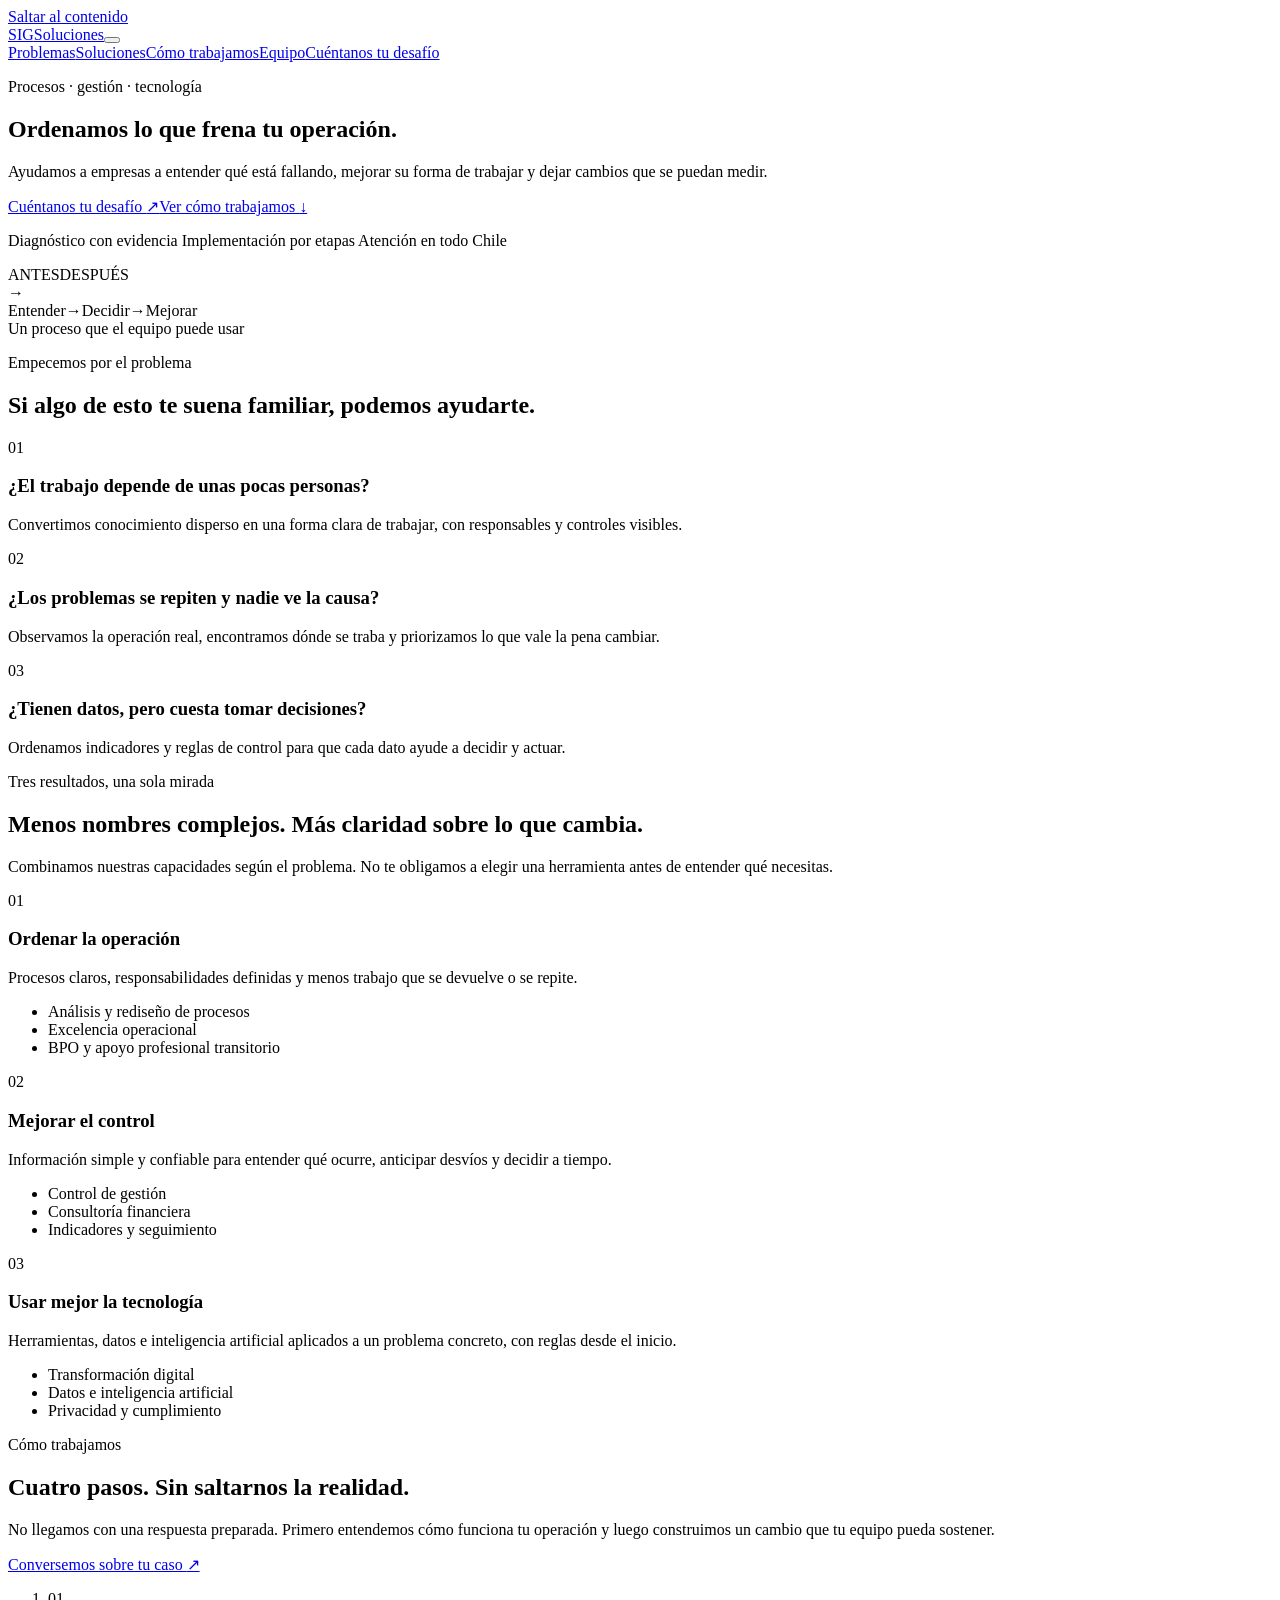
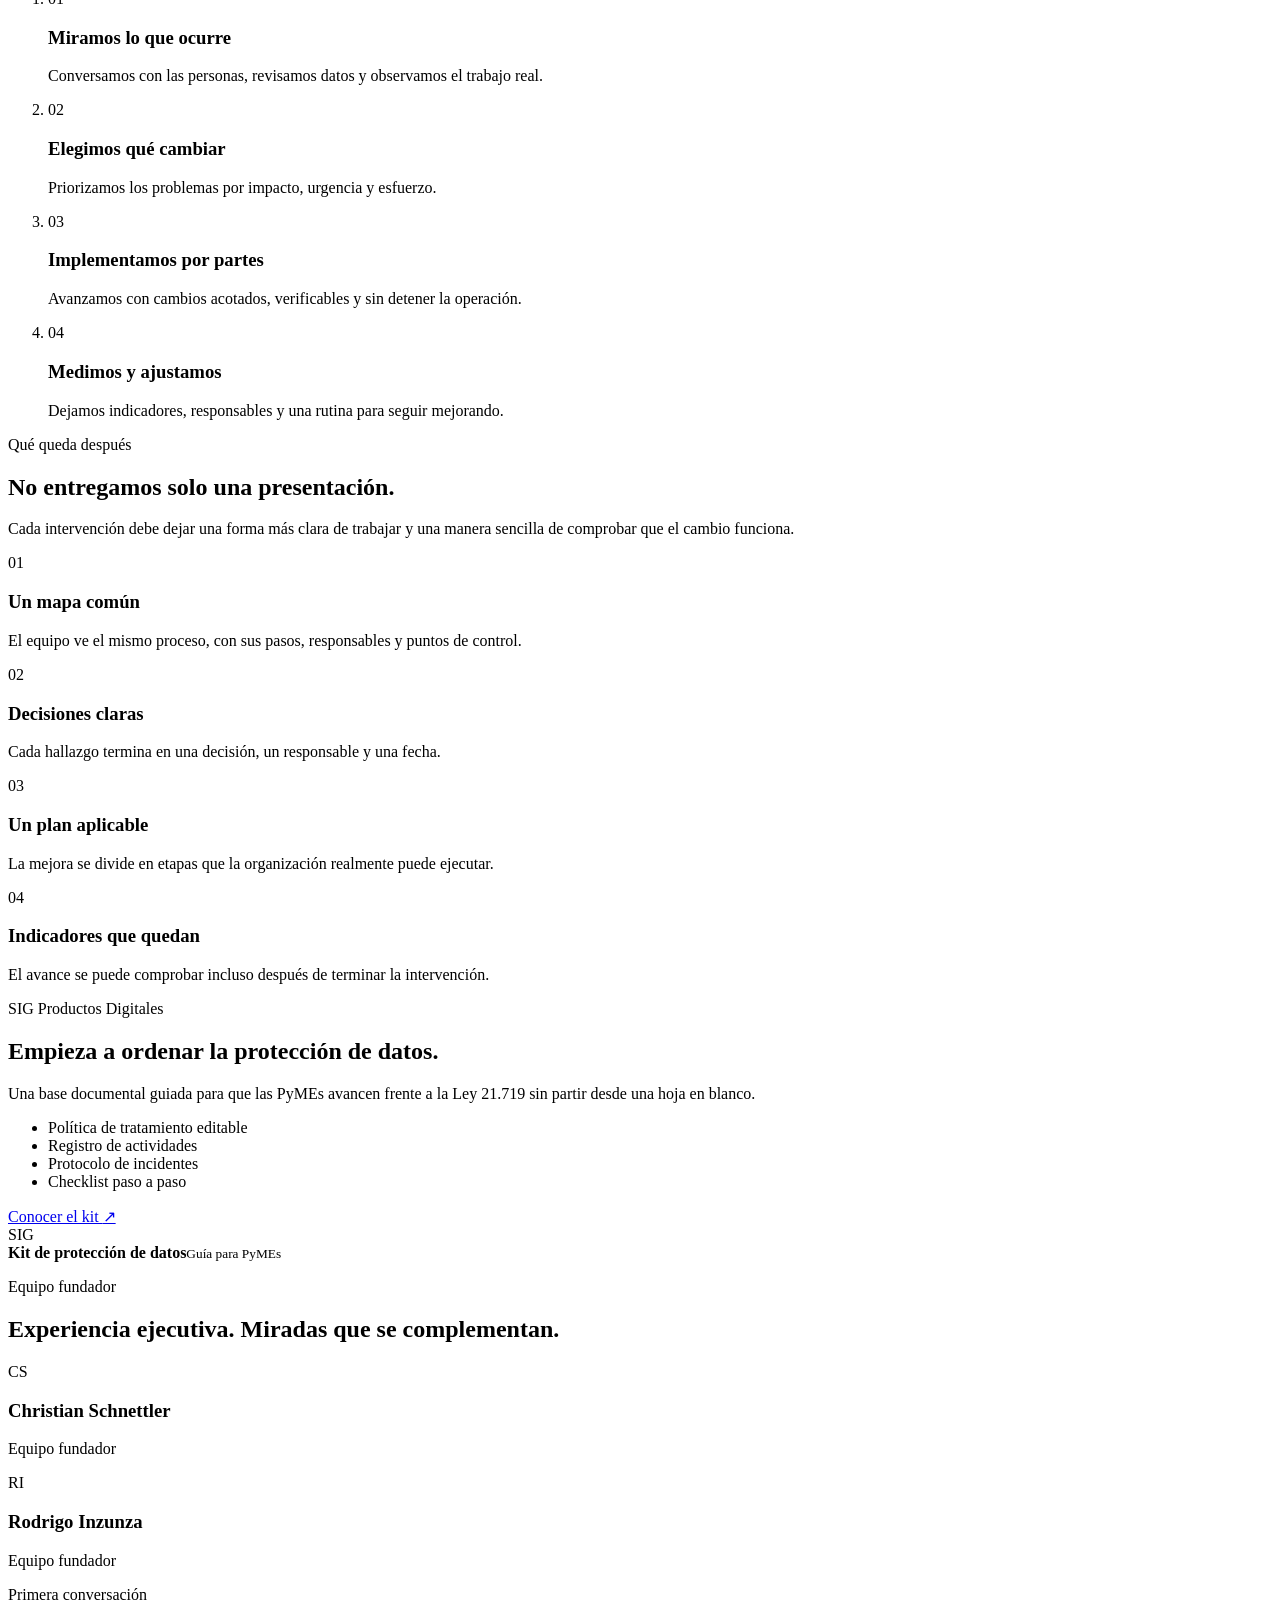
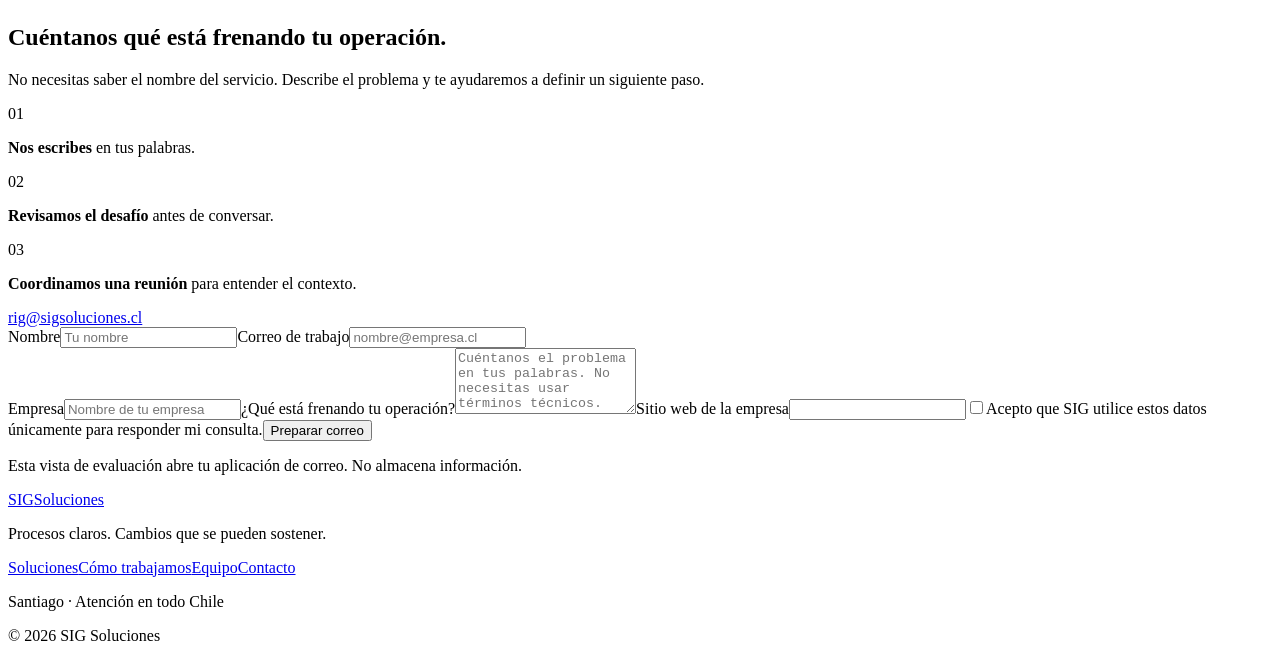
==== index.html @ 18385b8b "Publish SIG Soluciones preview" ====
<!DOCTYPE html><html lang="es-CL"><head><meta charSet="utf-8"/><meta name="viewport" content="width=device-width, initial-scale=1"/><link rel="stylesheet" href="/sigsoluciones-preview/_next/static/chunks/29lm9yu-gp206.css" data-precedence="next"/><link rel="preload" as="script" fetchPriority="low" href="/sigsoluciones-preview/_next/static/chunks/3l04zcqx63h3y.js"/><script src="/sigsoluciones-preview/_next/static/chunks/3oj1xltacbgs1.js" async=""></script><script src="/sigsoluciones-preview/_next/static/chunks/1mh6a-0e61pyc.js" async=""></script><script src="/sigsoluciones-preview/_next/static/chunks/turbopack-158jzkde73ffp.js" async=""></script><script src="/sigsoluciones-preview/_next/static/chunks/3fntmmi971322.js" async=""></script><script src="/sigsoluciones-preview/_next/static/chunks/1t2szzjamyk8m.js" async=""></script><meta name="theme-color" content="#f5f5f7"/><title>SIG Soluciones | Ordenamos lo que frena tu operación</title><meta name="description" content="Ayudamos a empresas chilenas a ordenar procesos, mejorar el control e implementar tecnología con un plan claro y medible."/><meta name="robots" content="noindex, nofollow"/><link rel="canonical" href="https://sigsoluciones.cl"/><meta property="og:title" content="SIG Soluciones | Ordenamos lo que frena tu operación"/><meta property="og:description" content="Procesos claros, responsables definidos y mejoras que tu equipo puede sostener."/><meta property="og:url" content="https://sigsoluciones.cl"/><meta property="og:site_name" content="SIG Soluciones"/><meta property="og:locale" content="es_CL"/><meta property="og:type" content="website"/><meta name="twitter:card" content="summary_large_image"/><meta name="twitter:title" content="SIG Soluciones"/><meta name="twitter:description" content="Ordenamos lo que frena tu operación."/><script src="/sigsoluciones-preview/_next/static/chunks/0cz1d0mv5g_q7.js" noModule=""></script></head><body><div hidden=""><!--$--><!--/$--></div><a class="skip-link" href="#contenido">Saltar al contenido</a><header class="site-header"><div class="header-inner"><a class="brand" href="#inicio" aria-label="SIG Soluciones, inicio"><span class="brand-mark">SIG</span><span class="brand-name">Soluciones</span></a><button class="menu-button" type="button" aria-expanded="false" aria-controls="main-navigation" aria-label="Abrir menú"><span></span><span></span></button><nav id="main-navigation" class="nav-links" aria-label="Navegación principal"><a href="#problemas">Problemas</a><a href="#soluciones">Soluciones</a><a href="#metodo">Cómo trabajamos</a><a href="#equipo">Equipo</a><a class="button button-small" href="#contacto">Cuéntanos tu desafío</a></nav></div></header><main id="contenido"><section class="hero" id="inicio"><div class="hero-glow" aria-hidden="true"></div><div class="container hero-grid"><div class="hero-copy"><p class="eyebrow">Procesos · gestión · tecnología</p><h1>Ordenamos lo que frena tu operación.</h1><p class="hero-lead">Ayudamos a empresas a entender qué está fallando, mejorar su forma de trabajar y dejar cambios que se puedan medir.</p><div class="hero-actions"><a class="button button-primary" href="#contacto">Cuéntanos tu desafío <span aria-hidden="true">↗</span></a><a class="text-link" href="#metodo">Ver cómo trabajamos <span aria-hidden="true">↓</span></a></div><p class="hero-proof">Diagnóstico con evidencia <span></span> Implementación por etapas <span></span> Atención en todo Chile</p></div><div class="operation-visual" aria-label="Un proceso confuso se convierte en un flujo claro"><div class="visual-labels"><span>ANTES</span><span>DESPUÉS</span></div><div class="visual-stage"><div class="tangle" aria-hidden="true"><i></i><i></i><i></i><i></i><i></i></div><div class="visual-arrow" aria-hidden="true">→</div><div class="flow" aria-hidden="true"><span>Entender</span><b>→</b><span>Decidir</span><b>→</b><span>Mejorar</span></div></div><div class="visual-result"><span class="status-dot"></span> Un proceso que el equipo puede usar</div></div></div></section><section class="section section-light" id="problemas"><div class="container"><div class="section-heading narrow"><p class="eyebrow">Empecemos por el problema</p><h2>Si algo de esto te suena familiar, podemos ayudarte.</h2></div><div class="problem-list"><article class="problem-row"><span class="row-number">01</span><h3>¿El trabajo depende de unas pocas personas?</h3><p>Convertimos conocimiento disperso en una forma clara de trabajar, con responsables y controles visibles.</p></article><article class="problem-row"><span class="row-number">02</span><h3>¿Los problemas se repiten y nadie ve la causa?</h3><p>Observamos la operación real, encontramos dónde se traba y priorizamos lo que vale la pena cambiar.</p></article><article class="problem-row"><span class="row-number">03</span><h3>¿Tienen datos, pero cuesta tomar decisiones?</h3><p>Ordenamos indicadores y reglas de control para que cada dato ayude a decidir y actuar.</p></article></div></div></section><section class="section section-dark" id="soluciones"><div class="container"><div class="section-heading light-heading"><p class="eyebrow">Tres resultados, una sola mirada</p><h2>Menos nombres complejos. Más claridad sobre lo que cambia.</h2><p>Combinamos nuestras capacidades según el problema. No te obligamos a elegir una herramienta antes de entender qué necesitas.</p></div><div class="solution-grid"><article class="solution-card"><span class="card-index">01</span><h3>Ordenar la operación</h3><p>Procesos claros, responsabilidades definidas y menos trabajo que se devuelve o se repite.</p><ul><li>Análisis y rediseño de procesos</li><li>Excelencia operacional</li><li>BPO y apoyo profesional transitorio</li></ul></article><article class="solution-card"><span class="card-index">02</span><h3>Mejorar el control</h3><p>Información simple y confiable para entender qué ocurre, anticipar desvíos y decidir a tiempo.</p><ul><li>Control de gestión</li><li>Consultoría financiera</li><li>Indicadores y seguimiento</li></ul></article><article class="solution-card"><span class="card-index">03</span><h3>Usar mejor la tecnología</h3><p>Herramientas, datos e inteligencia artificial aplicados a un problema concreto, con reglas desde el inicio.</p><ul><li>Transformación digital</li><li>Datos e inteligencia artificial</li><li>Privacidad y cumplimiento</li></ul></article></div></div></section><section class="section method" id="metodo"><div class="container method-grid"><div class="method-intro"><p class="eyebrow">Cómo trabajamos</p><h2>Cuatro pasos. Sin saltarnos la realidad.</h2><p>No llegamos con una respuesta preparada. Primero entendemos cómo funciona tu operación y luego construimos un cambio que tu equipo pueda sostener.</p><a class="text-link" href="#contacto">Conversemos sobre tu caso <span aria-hidden="true">↗</span></a></div><ol class="step-list"><li><span>01</span><div><h3>Miramos lo que ocurre</h3><p>Conversamos con las personas, revisamos datos y observamos el trabajo real.</p></div></li><li><span>02</span><div><h3>Elegimos qué cambiar</h3><p>Priorizamos los problemas por impacto, urgencia y esfuerzo.</p></div></li><li><span>03</span><div><h3>Implementamos por partes</h3><p>Avanzamos con cambios acotados, verificables y sin detener la operación.</p></div></li><li><span>04</span><div><h3>Medimos y ajustamos</h3><p>Dejamos indicadores, responsables y una rutina para seguir mejorando.</p></div></li></ol></div></section><section class="section evidence"><div class="container"><div class="evidence-lead"><p class="eyebrow">Qué queda después</p><h2>No entregamos solo una presentación.</h2><p>Cada intervención debe dejar una forma más clara de trabajar y una manera sencilla de comprobar que el cambio funciona.</p></div><div class="deliverable-grid"><article><span>0<!-- -->1</span><h3>Un mapa común</h3><p>El equipo ve el mismo proceso, con sus pasos, responsables y puntos de control.</p></article><article><span>0<!-- -->2</span><h3>Decisiones claras</h3><p>Cada hallazgo termina en una decisión, un responsable y una fecha.</p></article><article><span>0<!-- -->3</span><h3>Un plan aplicable</h3><p>La mejora se divide en etapas que la organización realmente puede ejecutar.</p></article><article><span>0<!-- -->4</span><h3>Indicadores que quedan</h3><p>El avance se puede comprobar incluso después de terminar la intervención.</p></article></div></div></section><section class="section product-section" id="privacidad"><div class="container product-card"><div class="product-copy"><p class="eyebrow">SIG Productos Digitales</p><h2>Empieza a ordenar la protección de datos.</h2><p>Una base documental guiada para que las PyMEs avancen frente a la Ley 21.719 sin partir desde una hoja en blanco.</p><ul class="check-list"><li>Política de tratamiento editable</li><li>Registro de actividades</li><li>Protocolo de incidentes</li><li>Checklist paso a paso</li></ul><a class="button button-dark" href="https://sigproductosdigitales.online/">Conocer el kit <span aria-hidden="true">↗</span></a></div><div class="document-stack" aria-label="Vista conceptual de documentos incluidos en el kit"><div class="doc doc-back"><span></span></div><div class="doc doc-middle"><span></span><span></span></div><div class="doc doc-front"><div class="doc-brand">SIG</div><strong>Kit de protección de datos</strong><span></span><span></span><span></span><small>Guía para PyMEs</small></div></div></div></section><section class="section team" id="equipo"><div class="container team-grid"><div><p class="eyebrow">Equipo fundador</p><h2>Experiencia ejecutiva. Miradas que se complementan.</h2></div><div class="founders"><article><div class="avatar" aria-hidden="true">CS</div><h3>Christian Schnettler</h3><p>Equipo fundador</p></article><article><div class="avatar" aria-hidden="true">RI</div><h3>Rodrigo Inzunza</h3><p>Equipo fundador</p></article></div></div></section><section class="section contact" id="contacto"><div class="container contact-grid"><div class="contact-copy"><p class="eyebrow">Primera conversación</p><h2>Cuéntanos qué está frenando tu operación.</h2><p>No necesitas saber el nombre del servicio. Describe el problema y te ayudaremos a definir un siguiente paso.</p><div class="contact-detail"><span>01</span><p><strong>Nos escribes</strong> en tus palabras.</p></div><div class="contact-detail"><span>02</span><p><strong>Revisamos el desafío</strong> antes de conversar.</p></div><div class="contact-detail"><span>03</span><p><strong>Coordinamos una reunión</strong> para entender el contexto.</p></div><a class="email-link" href="mailto:rig@sigsoluciones.cl">rig@sigsoluciones.cl</a></div><form class="contact-form"><div class="form-row"><label><span>Nombre</span><input autoComplete="name" required="" minLength="2" placeholder="Tu nombre" name="name"/></label><label><span>Correo de trabajo</span><input type="email" autoComplete="email" required="" placeholder="nombre@empresa.cl" name="email"/></label></div><label><span>Empresa</span><input autoComplete="organization" required="" minLength="2" placeholder="Nombre de tu empresa" name="company"/></label><label><span>¿Qué está frenando tu operación?</span><textarea name="challenge" required="" minLength="15" rows="4" placeholder="Cuéntanos el problema en tus palabras. No necesitas usar términos técnicos."></textarea></label><label class="honeypot" aria-hidden="true"><span>Sitio web de la empresa</span><input tabindex="-1" autoComplete="off" name="website"/></label><label class="consent"><input type="checkbox" required="" name="consent" value="accepted"/><span>Acepto que SIG utilice estos datos únicamente para responder mi consulta.</span></label><button class="button button-dark button-submit" type="submit">Preparar correo</button><p class="form-note">Esta vista de evaluación abre tu aplicación de correo. No almacena información.</p></form></div></section></main><footer><div class="container footer-grid"><div><a class="brand footer-brand" href="#inicio"><span class="brand-mark">SIG</span><span class="brand-name">Soluciones</span></a><p>Procesos claros. Cambios que se pueden sostener.</p></div><nav aria-label="Navegación del pie"><a href="#soluciones">Soluciones</a><a href="#metodo">Cómo trabajamos</a><a href="#equipo">Equipo</a><a href="#contacto">Contacto</a></nav><div class="footer-meta"><p>Santiago · Atención en todo Chile</p><p>© <!-- -->2026<!-- --> SIG Soluciones</p></div></div></footer><script type="application/ld+json">{"@context":"https://schema.org","@type":"ProfessionalService","name":"SIG Soluciones","url":"https://sigsoluciones.cl","email":"rig@sigsoluciones.cl","areaServed":{"@type":"Country","name":"Chile"},"description":"Consultoría en procesos, control, tecnología y transformación organizacional para empresas en Chile."}</script><!--$--><!--/$--><script src="/sigsoluciones-preview/_next/static/chunks/3l04zcqx63h3y.js" id="_R_" async=""></script><script>(self.__next_f=self.__next_f||[]).push([0])</script><script>self.__next_f.push([1,"1:\"$Sreact.fragment\"\n2:I[39756,[\"/sigsoluciones-preview/_next/static/chunks/3fntmmi971322.js\"],\"default\"]\n3:I[37457,[\"/sigsoluciones-preview/_next/static/chunks/3fntmmi971322.js\"],\"default\"]\n4:I[70119,[\"/sigsoluciones-preview/_next/static/chunks/3fntmmi971322.js\",\"/sigsoluciones-preview/_next/static/chunks/1t2szzjamyk8m.js\"],\"Header\"]\n12:I[68027,[\"/sigsoluciones-preview/_next/static/chunks/3fntmmi971322.js\"],\"default\",1]\n:HL[\"/sigsoluciones-preview/_next/static/chunks/29lm9yu-gp206.css\",\"style\"]\n0:{\"P\":null,\"c\":[\"\",\"\"],\"q\":\"\",\"i\":false,\"f\":[[[\"\",{\"children\":[\"__PAGE__\",{},\"$undefined\",\"$undefined\",4608]},\"$undefined\",\"$undefined\",4624],[[\"$\",\"$1\",\"c\",{\"children\":[[[\"$\",\"link\",\"0\",{\"rel\":\"stylesheet\",\"href\":\"/sigsoluciones-preview/_next/static/chunks/29lm9yu-gp206.css\",\"precedence\":\"next\",\"crossOrigin\":\"$undefined\",\"nonce\":\"$undefined\"}],[\"$\",\"script\",\"script-0\",{\"src\":\"/sigsoluciones-preview/_next/static/chunks/3fntmmi971322.js\",\"async\":true,\"nonce\":\"$undefined\"}]],[\"$\",\"html\",null,{\"lang\":\"es-CL\",\"children\":[\"$\",\"body\",null,{\"children\":[\"$\",\"$L2\",null,{\"parallelRouterKey\":\"children\",\"error\":\"$undefined\",\"errorStyles\":\"$undefined\",\"errorScripts\":\"$undefined\",\"template\":[\"$\",\"$L3\",null,{}],\"templateStyles\":\"$undefined\",\"templateScripts\":\"$undefined\",\"notFound\":[[[\"$\",\"title\",null,{\"children\":\"404: This page could not be found.\"}],[\"$\",\"div\",null,{\"style\":{\"fontFamily\":\"system-ui,\\\"Segoe UI\\\",Roboto,Helvetica,Arial,sans-serif,\\\"Apple Color Emoji\\\",\\\"Segoe UI Emoji\\\"\",\"height\":\"100vh\",\"textAlign\":\"center\",\"display\":\"flex\",\"flexDirection\":\"column\",\"alignItems\":\"center\",\"justifyContent\":\"center\"},\"children\":[\"$\",\"div\",null,{\"children\":[[\"$\",\"style\",null,{\"dangerouslySetInnerHTML\":{\"__html\":\"body{color:#000;background:#fff;margin:0}.next-error-h1{border-right:1px solid rgba(0,0,0,.3)}@media (prefers-color-scheme:dark){body{color:#fff;background:#000}.next-error-h1{border-right:1px solid rgba(255,255,255,.3)}}\"}}],[\"$\",\"h1\",null,{\"className\":\"next-error-h1\",\"style\":{\"display\":\"inline-block\",\"margin\":\"0 20px 0 0\",\"padding\":\"0 23px 0 0\",\"fontSize\":24,\"fontWeight\":500,\"verticalAlign\":\"top\",\"lineHeight\":\"49px\"},\"children\":404}],[\"$\",\"div\",null,{\"style\":{\"display\":\"inline-block\"},\"children\":[\"$\",\"h2\",null,{\"style\":{\"fontSize\":14,\"fontWeight\":400,\"lineHeight\":\"49px\",\"margin\":0},\"children\":\"This page could not be found.\"}]}]]}]}]],[]],\"forbidden\":\"$undefined\",\"unauthorized\":\"$undefined\"}]}]}]]}],{\"children\":[[\"$\",\"$1\",\"c\",{\"children\":[[[\"$\",\"a\",null,{\"className\":\"skip-link\",\"href\":\"#contenido\",\"children\":\"Saltar al contenido\"}],[\"$\",\"$L4\",null,{}],[\"$\",\"main\",null,{\"id\":\"contenido\",\"children\":[[\"$\",\"section\",null,{\"className\":\"hero\",\"id\":\"inicio\",\"children\":[[\"$\",\"div\",null,{\"className\":\"hero-glow\",\"aria-hidden\":\"true\"}],[\"$\",\"div\",null,{\"className\":\"container hero-grid\",\"children\":[[\"$\",\"div\",null,{\"className\":\"hero-copy\",\"children\":[[\"$\",\"p\",null,{\"className\":\"eyebrow\",\"children\":\"Procesos · gestión · tecnología\"}],[\"$\",\"h1\",null,{\"children\":\"Ordenamos lo que frena tu operación.\"}],[\"$\",\"p\",null,{\"className\":\"hero-lead\",\"children\":\"Ayudamos a empresas a entender qué está fallando, mejorar su forma de trabajar y dejar cambios que se puedan medir.\"}],[\"$\",\"div\",null,{\"className\":\"hero-actions\",\"children\":[[\"$\",\"a\",null,{\"className\":\"button button-primary\",\"href\":\"#contacto\",\"children\":[\"Cuéntanos tu desafío \",[\"$\",\"span\",null,{\"aria-hidden\":\"true\",\"children\":\"↗\"}]]}],[\"$\",\"a\",null,{\"className\":\"text-link\",\"href\":\"#metodo\",\"children\":[\"Ver cómo trabajamos \",[\"$\",\"span\",null,{\"aria-hidden\":\"true\",\"children\":\"↓\"}]]}]]}],[\"$\",\"p\",null,{\"className\":\"hero-proof\",\"children\":[\"Diagnóstico con evidencia \",[\"$\",\"span\",null,{}],\" Implementación por etapas \",[\"$\",\"span\",null,{}],\" Atención en todo Chile\"]}]]}],[\"$\",\"div\",null,{\"className\":\"operation-visual\",\"aria-label\":\"Un proceso confuso se convierte en un flujo claro\",\"children\":[[\"$\",\"div\",null,{\"className\":\"visual-labels\",\"children\":[[\"$\",\"span\",null,{\"children\":\"ANTES\"}],[\"$\",\"span\",null,{\"children\":\"DESPUÉS\"}]]}],[\"$\",\"div\",null,{\"className\":\"visual-stage\",\"children\":[[\"$\",\"div\",null,{\"className\":\"tangle\",\"aria-hidden\":\"true\",\"children\":[[\"$\",\"i\",null,{}],[\"$\",\"i\",null,{}],[\"$\",\"i\",null,{}],[\"$\",\"i\",null,{}],[\"$\",\"i\",null,{}]]}],[\"$\",\"div\",null,{\"className\":\"visual-arrow\",\"aria-hidden\":\"true\",\"children\":\"→\"}],[\"$\",\"div\",null,{\"className\":\"flow\",\"aria-hidden\":\"true\",\"children\":[[\"$\",\"span\",null,{\"children\":\"Entender\"}],[\"$\",\"b\",null,{\"children\":\"→\"}],[\"$\",\"span\",null,{\"children\":\"Decidir\"}],[\"$\",\"b\",null,{\"children\":\"→\"}],[\"$\",\"span\",null,{\"children\":\"Mejorar\"}]]}]]}],[\"$\",\"div\",null,{\"className\":\"visual-result\",\"children\":[[\"$\",\"span\",null,{\"className\":\"status-dot\"}],\" Un proceso que el equipo puede usar\"]}]]}]]}]]}],[\"$\",\"section\",null,{\"className\":\"section section-light\",\"id\":\"problemas\",\"children\":[\"$\",\"div\",null,{\"className\":\"container\",\"children\":[[\"$\",\"div\",null,{\"className\":\"section-heading narrow\",\"children\":[[\"$\",\"p\",null,{\"className\":\"eyebrow\",\"children\":\"Empecemos por el problema\"}],[\"$\",\"h2\",null,{\"children\":\"Si algo de esto te suena familiar, podemos ayudarte.\"}]]}],[\"$\",\"div\",null,{\"className\":\"problem-list\",\"children\":[[\"$\",\"article\",\"01\",{\"className\":\"problem-row\",\"children\":[[\"$\",\"span\",null,{\"className\":\"row-number\",\"children\":\"01\"}],[\"$\",\"h3\",null,{\"children\":\"¿El trabajo depende de unas pocas personas?\"}],[\"$\",\"p\",null,{\"children\":\"Convertimos conocimiento disperso en una forma clara de trabajar, con responsables y controles visibles.\"}]]}],\"$L5\",\"$L6\"]}]]}]}],\"$L7\",\"$L8\",\"$L9\",\"$La\",\"$Lb\",\"$Lc\"]}],\"$Ld\",\"$Le\"],[\"$Lf\"],\"$L10\"]}],{},null,false,null]},null,false,null],\"$L11\",false]],\"m\":\"$undefined\",\"G\":[\"$12\",[\"$L13\"]],\"S\":true,\"h\":null,\"r\":\"$undefined\",\"s\":\"$undefined\",\"a\":\"$undefined\",\"l\":\"$undefined\",\"p\":\"$undefined\",\"d\":\"$undefined\",\"b\":\"Rqe9SCzRTCE_5PYeAvare\"}\n14:I[33128,[\"/sigsoluciones-preview/_next/static/chunks/3fntmmi971322.js\",\"/sigsoluciones-preview/_next/static/chunks/1t2szzjamyk8m.js\"],\"ContactForm\"]\n15:I[97367,[\"/sigsoluciones-preview/_next/static/chunks/3fntmmi971322.js\"],\"OutletBoundary\"]\n16:\"$Sreact.suspense\"\n18:I[97367,[\"/sigsoluciones-preview/_next/static/chunks/3fntmmi971322.js\"],\"ViewportBoundary\"]\n1a:I[97367,[\"/sigsoluciones-preview/_next/static/chunks/3fntmmi971322.js\"],\"MetadataBoundary\"]\n5:[\"$\",\"article\",\"02\",{\"className\":\"problem-row\",\"children\":[[\"$\",\"span\",null,{\"className\":\"row-number\",\"children\":\"02\"}],[\"$\",\"h3\",null,{\"children\":\"¿Los problemas se repiten y nadie ve la causa?\"}],[\"$\",\"p\",null,{\"children\":\"Observamos la operación real, encontramos dónde se traba y priorizamos lo que vale la pena cambiar.\"}]]}]\n6:[\"$\",\"article\",\"03\",{\"className\":\"problem-row\",\"children\":[[\"$\",\"span\",null,{\"className\":\"row-number\",\"children\":\"03\"}],[\"$\",\"h3\",null,{\"children\":\"¿Tienen datos, pero cuesta tomar decisiones?\"}],[\"$\",\"p\",null,{\"children\":\"Ordenamos indicadores y reglas de control para que cada dato ayude a decidir y actuar.\"}]]}]\n7:[\"$\",\"section\",null,{\"className\":\"section section-dark\",\"id\":\"soluciones\",\"children\":[\"$\",\"div\",null,{\"className\":\"container\",\"children\":[[\"$\",\"div\",null,{\"className\":\"section-heading light-heading\",\"children\":[[\"$\",\"p\",null,{\"className\":\"eyebrow\",\"children\":\"Tres resultados, una sola mirada\"}],[\"$\",\"h2\",null,{\"children\":\"Menos nombres complejos. Más claridad sobre lo que cambia.\"}],[\"$\",\"p\",null,{\"children\":\"Combinamos nuestras capacidades según el problema. No te obligamos a elegir una herramienta antes de entender qué necesitas.\"}]]}],[\"$\",\"div\",null,{\"className\":\"solution-grid\",\"children\":[[\"$\",\"article\",\"01\",{\"className\":\"solution-card\",\"children\":[[\"$\",\"span\",null,{\"className\":\"card-index\",\"children\":\"01\"}],[\"$\",\"h3\",null,{\"children\":\"Ordenar la operación\"}],[\"$\",\"p\",null,{\"children\":\"Procesos claros, responsabilidades definidas y menos trabajo que se devuelve o se repite.\"}],[\"$\",\"ul\",null,{\"children\":[[\"$\",\"li\",\"Análisis y rediseño de procesos\",{\"children\":\"Análisis y rediseño de procesos\"}],[\"$\",\"li\",\"Excelencia operacional\",{\"children\":\"Excelencia operacional\"}],[\"$\",\"li\",\"BPO y apoyo profesional transitorio\",{\"children\":\"BPO y apoyo profesional transitorio\"}]]}]]}],[\"$\",\"article\",\"02\",{\"className\":\"solution-card\",\"children\":[[\"$\",\"span\",null,{\"className\":\"card-index\",\"children\":\"02\"}],[\"$\",\"h3\",null,{\"children\":\"Mejorar el control\"}],[\"$\",\"p\",null,{\"children\":\"Información simple y confiable para entender qué ocurre, anticipar desvíos y decidir a tiempo.\"}],[\"$\",\"ul\",null,{\"children\":[[\"$\",\"li\",\"Control de gestión\",{\"children\":\"Control de gestión\"}],[\"$\",\"li\",\"Consultoría financiera\",{\"children\":\"Consultoría financiera\"}],[\"$\",\"li\",\"Indicadores y seguimiento\",{\"children\":\"Indicadores y seguimiento\"}]]}]]}],[\"$\",\"article\",\"03\",{\"className\":\"solution-card\",\"children\":[[\"$\",\"span\",null,{\"className\":\"card-index\",\"children\":\"03\"}],[\"$\",\"h3\",null,{\"children\":\"Usar mejor la tecnología\"}],[\"$\",\"p\",null,{\"children\":\"Herramientas, datos e inteligencia artificial aplicados a un problema concreto, con reglas desde el inicio.\"}],[\"$\",\"ul\",null,{\"children\":[[\"$\",\"li\",\"Transformación digital\",{\"children\":\"Transformación digital\"}],[\"$\",\"li\",\"Datos e inteligencia artificial\",{\"children\":\"Datos e inteligencia artificial\"}],[\"$\",\"li\",\"Privacidad y cumplimiento\",{\"children\":\"Privacidad y cumplimiento\"}]]}]]}]]}]]}]}]\n8:[\"$\",\"section\",null,{\"className\":\"section method\",\"id\":\"metodo\",\"children\":[\"$\",\"div\",null,{\"className\":\"container method-grid\",\"children\":[[\"$\",\"div\",null,{\"className\":\"method-intro\",\"children\":[[\"$\",\"p\",null,{\"className\":\"eyebrow\",\"children\":\"Cómo trabajamos\"}],[\"$\",\"h2\",null,{\"children\":\"Cuatro pasos. Sin saltarnos la realidad.\"}],[\"$\",\"p\",null,{\"children\":\"No llegamos con una respuesta preparada. Primero entendemos cómo funciona tu operación y luego construimos un cambio que tu equipo pueda sostener.\"}],[\"$\",\"a\",null,{\"className\":\"text-link\",\"href\":\"#contacto\",\"children\":[\"Conversemos sobre tu caso \",[\"$\",\"span\",null,{\"aria-hidden\":\"true\",\"children\":\"↗\"}]]}]]}],[\"$\",\"ol\",null,{\"className\":\"step-list\",\"children\":[[\"$\",\"li\",\"01\",{\"children\":[[\"$\",\"span\",null,{\"children\":\"01\"}],[\"$\",\"div\",null,{\"children\":[[\"$\",\"h3\",null,{\"children\":\"Miramos lo que ocurre\"}],[\"$\",\"p\",null,{\"children\":\"Conversamos con las personas, revisamos datos y observamos el trabajo real.\"}]]}]]}],[\"$\",\"li\",\"02\",{\"children\":[[\"$\",\"span\",null,{\"children\":\"02\"}],[\"$\",\"div\",null,{\"children\":[[\"$\",\"h3\",null,{\"children\":\"Elegimos qué cambiar\"}],[\"$\",\"p\",null,{\"children\":\"Priorizamos los problemas por impacto, urgencia y esfuerzo.\"}]]}]]}],[\"$\",\"li\",\"03\",{\"children\":[[\"$\",\"span\",null,{\"children\":\"03\"}],[\"$\",\"div\",null,{\"children\":[[\"$\",\"h3\",null,{\"children\":\"Implementamos por partes\"}],[\"$\",\"p\",null,{\"children\":\"Avanzamos con cambios acotados, verificables y sin detener la operación.\"}]]}]]}],[\"$\",\"li\",\"04\",{\"children\":[[\"$\",\"span\",null,{\"children\":\"04\"}],[\"$\",\"div\",null,{\"children\":[[\"$\",\"h3\",null,{\"children\":\"Medimos y ajustamos\"}],[\"$\",\"p\",null,{\"children\":\"Dejamos indicadores, responsables y una rutina para seguir mejorando.\"}]]}]]}]]}]]}]}]\n9:[\"$\",\"section\",null,{\"className\":\"section evidence\",\"children\":[\"$\",\"div\",null,{\"className\":\"container\",\"children\":[[\"$\",\"div\",null,{\"className\":\"evidence-lead\",\"children\":[[\"$\",\"p\",null,{\"className\":\"eyebrow\",\"children\":\"Qué queda después\"}],[\"$\",\"h2\",null,{\"children\":\"No entregamos solo una presentación.\"}],[\"$\",\"p\",null,{\"children\":\"Cada intervención debe dejar una forma más clara de trabajar y una manera sencilla de comprobar que el cambio funciona.\"}]]}],[\"$\",\"div\",null,{\"className\":\"deliverable-grid\",\"children\":[[\"$\",\"article\",\"Un mapa común\",{\"children\":[[\"$\",\"span\",null,{\"children\":[\"0\",1]}],[\"$\",\"h3\",null,{\"children\":\"Un mapa común\"}],[\"$\",\"p\",null,{\"children\":\"El equipo ve el mismo proceso, con sus pasos, responsables y puntos de control.\"}]]}],[\"$\",\"article\",\"Decisiones claras\",{\"children\":[[\"$\",\"span\",null,{\"children\":[\"0\",2]}],[\"$\",\"h3\",null,{\"children\":\"Decisiones claras\"}],[\"$\",\"p\",null,{\"children\":\"Cada hallazgo termina en una decisión, un responsable y una fecha.\"}]]}],[\"$\",\"article\",\"Un plan aplicable\",{\"children\":[[\"$\",\"span\",null,{\"children\":[\"0\",3]}],[\"$\",\"h3\",null,{\"children\":\"Un plan aplicable\"}],[\"$\",\"p\",null,{\"children\":\"La mejora se divide en etapas que la organización realmente puede ejecutar.\"}]]}],[\"$\",\"article\",\"Indicadores que quedan\",{\"children\":[[\"$\",\"span\",null,{\"children\":[\"0\",4]}],[\"$\",\"h3\",null,{\"children\":\"Indicadores que quedan\"}],[\"$\",\"p\",null,{\"children\":\"El avance se puede comprobar incluso después de terminar la intervención.\"}]]}]]}]]}]}]\na:[\"$\",\"section\",null,{\"className\":\"section product-section\",\"id\":\"privacidad\",\"children\":[\"$\",\"div\",null,{\"className\":\"container product-card\",\"children\":[[\"$\",\"div\",null,{\"className\":\"product-copy\",\"children\":[[\"$\",\"p\",null,{\"className\":\"eyebrow\",\"children\":\"SIG Productos Digitales\"}],[\"$\",\"h2\",null,{\"children\":\"Empieza a ordenar la protección de datos.\"}],[\"$\",\"p\",null,{\"children\":\"Una base documental guiada para que las PyMEs avancen frente a la Ley 21.719 sin partir desde una hoja en blanco.\"}],[\"$\",\"ul\",null,{\"className\":\"check-list\",\"children\":[[\"$\",\"li\",null,{\"children\":\"Política de tratamiento editable\"}],[\"$\",\"li\",null,{\"children\":\"Registro de actividades\"}],[\"$\",\"li\",null,{\"children\":\"Protocolo de incidentes\"}],[\"$\",\"li\",null,{\"children\":\"Checklist paso a paso\"}]]}],[\"$\",\"a\",null,{\"className\":\"button button-dark\",\"href\":\"https://sigproductosdigitales.online/\",\"children\":[\"Conocer el kit \",[\"$\",\"span\",null,{\"aria-hidden\":\"true\",\"children\":\"↗\"}]]}]]}],[\"$\",\"div\",null,{\"className\":\"document-stack\",\"aria-label\":\"Vista conceptual de documentos incluidos en el kit\",\"children\":[[\"$\",\"div\",null,{\"className\":\"doc doc-back\",\"children\":[\"$\",\"span\",null,{}]}],[\"$\",\"div\",null,{\"className\":\"doc doc-middle\",\"children\":[[\"$\",\"span\",null,{}],[\"$\",\"span\",null,{}]]}],[\"$\",\"div\",null,{\"className\":\"doc doc-front\",\"children\":[[\"$\",\"div\",null,{\"className\":\"doc-brand\",\"children\":\"SIG\"}],[\"$\",\"strong\",null,{\"children\":\"Kit de protección de datos\"}],[\"$\",\"span\",null,{}],[\"$\",\"span\",null,{}],[\"$\",\"span\",null,{}],[\"$\",\"small\",null,{\"children\":\"Guía para PyMEs\"}]]}]]}]]}]}]\nb:[\"$\",\"section\",null,{\"className\":\"section team\",\"id\":\"equipo\",\"children\":[\"$\",\"div\",null,{\"className\":\"container team-grid\",\"children\":[[\"$\",\"div\",null,{\"children\":[[\"$\",\"p\",null,{\"className\":\"eyebrow\",\"children\":\"Equipo fundador\"}],[\"$\",\"h2\",null,{\"children\":\"Experiencia ejecutiva. Miradas que se complementan.\"}]]}],[\"$\",\"div\",null,{\"className\":\"founders\",\"children\":[[\"$\",\"article\",null,{\"children\":[[\"$\",\"div\",null,{\"className\":\"avatar\",\"aria-hidden\":\"true\",\"children\":\"CS\"}],[\"$\",\"h3\",null,{\"children\":\"Christian Schnettler\"}],[\"$\",\"p\",null,{\"children\":\"Equipo fundador\"}]]}],[\"$\",\"article\",null,{\"children\":[[\"$\",\"div\",null,{\"className\":\"avatar\",\"aria-hidden\":\"true\",\"children\":\"RI\"}],[\"$\",\"h3\",null,{\"children\":\"Rodrigo Inzunza\"}],[\"$\",\"p\",null,{\"children\":\"Equipo fundador\"}]]}]]}]]}]}]\nc:[\"$\",\"section\",null,{\"className\":\"section contact\",\"id\":\"contacto\",\"children\":[\"$\",\"div\",null,{\"className\":\"container contact-grid\",\"children\":[[\"$\",\"div\",null,{\"className\":\"contact-copy\",\"children\":[[\"$\",\"p\",null,{\"className\":\"eyebrow\",\"children\":\"Primera conversación\"}],[\"$\",\"h2\",null,{\"children\":\"Cuéntanos qué está frenando tu operación.\"}],[\"$\",\"p\",null,{\"children\":\"No necesitas saber el nombre del servicio. Describe el problema y te ayudaremos a definir un siguiente paso.\"}],[\"$\",\"div\",null,{\"className\":\"contact-detail\",\"children\":[[\"$\",\"span\",null,{\"children\":\"01\"}],[\"$\",\"p\",null,{\"children\":[[\"$\",\"strong\",null,{\"children\":\"Nos escribes\"}],\" en tus palabras.\"]}]]}],[\"$\",\"div\",null,{\"className\":\"contact-detail\",\"children\":[[\"$\",\"span\",null,{\"children\":\"02\"}],[\"$\",\"p\",null,{\"children\":[[\"$\",\"strong\",null,{\"children\":\"Revisamos el desafío\"}],\" antes de conversar.\"]}]]}],[\"$\",\"div\",null,{\"className\":\"contact-detail\",\"children\":[[\"$\",\"span\",null,{\"children\":\"03\"}],[\"$\",\"p\",null,{\"children\":[[\"$\",\"strong\",null,{\"children\":\"Coordinamos una reunión\"}],\" para entender el contexto.\"]}]]}],[\"$\",\"a\",null,{\"className\":\"email-link\",\"href\":\"mailto:rig@sigsoluciones.cl\",\"children\":\"rig@sigsoluciones.cl\"}]]}],[\"$\",\"$L14\",null,{}]]}]}]\nd:[\"$\",\"footer\",null,{\"children\":[\"$\",\"div\",null,{\"className\":\"container footer-grid\",\"children\":[[\"$\",\"div\",null,{\"children\":[[\"$\",\"a\",null,{\"className\":\"brand footer-brand\",\"href\":\"#inicio\",\"children\":[[\"$\",\"span\",null,{\"className\":\"brand-mark\",\"children\":\"SIG\"}],[\"$\",\"span\",null,{\"className\":\"brand-name\",\"children\":\"Soluciones\"}]]}],[\"$\",\"p\",null,{\"children\":\"Procesos claros. Cambios que se pueden sostener.\"}]]}],[\"$\",\"nav\",null,{\"aria-label\":\"Navegación del pie\",\"children\":[[\"$\",\"a\",null,{\"href\":\"#soluciones\",\"children\":\"Soluciones\"}],[\"$\",\"a\",null,{\"href\":\"#metodo\",\"children\":\"Cómo trabajamos\"}],[\"$\",\"a\",null,{\"href\":\"#equipo\",\"children\":\"Equipo\"}],[\"$\",\"a\",null,{\"href\":\"#contacto\",\"children\":\"Contacto\"}]]}],[\"$\",\"div\",null,{\"className\":\"footer-meta\",\"children\":[[\"$\",\"p\",null,{\"children\":\"Santiago · Atención en todo Chile\"}],[\"$\",\"p\",null,{\"children\":[\"© \",2026,\" SIG Soluciones\"]}]]}]]}]}]\ne:[\"$\",\"script\",null,{\"type\":\"application/ld+json\",\"dangerouslySetInnerHTML\":{\"__html\":\"{\\\"@context\\\":\\\"https://schema.org\\\",\\\"@type\\\":\\\"ProfessionalService\\\",\\\"name\\\":\\\"SIG Soluciones\\\",\\\"url\\\":\\\"https://sigsoluciones.cl\\\",\\\"email\\\":\\\"rig@sigsoluciones.cl\\\",\\\"areaServed\\\":{\\\"@type\\\":\\\"Country\\\",\\\"name\\\":\\\"Chile\\\"},\\\"description\\\":\\\"Consultoría en procesos, control, tecnología y transformación organizacional para empresas en Chile.\\\"}\"}}]\nf:[\"$\",\"script\",\"script-0\",{\"src\":\"/sigsoluciones-preview/_next/static/chunks/1t2szzjamyk8m.js\",\"async\":true,\"nonce\":\"$undefined\"}]\n10:[\"$\",\"$L15\",null,{\"children\":[\"$\",\"$16\",null,{\"name\":\"Next.MetadataOutlet\",\"children\":\"$@17\"}]}]\n11:[\"$\",\"$1\",\"h\",{\"children\":[null,[\"$\",\"$L18\",null,{\"children\":\"$L19\"}],[\"$\",\"div\",null,{\"hidden\":true,\"children\":[\"$\",\"$L1a\",null,{\"children\":[\"$\",\"$16\",null,{\"name\":\"Next.Metadata\",\"children\":\"$L1b\"}]}]}],null]}]\n13:[\"$\",\"link\",\"0\",{\"rel\":\"stylesheet\",\"href\":\"/sigsoluciones-preview/_next/static/chunks/29lm9yu-gp206.css\",\"precedence\":\"next\",\"crossOrigin\":\"$undefined\",\"nonce\":\"$undefined\"}]\n19:[[\"$\",\"meta\",\"0\",{\"charSet\":\"utf-8\"}],[\"$\",\"meta\",\"1\",{\"name\":\"viewport\",\"content\":\"width=device-width, initial-scale=1\"}],[\"$\",\"meta\",\"2\",{\"name\":\"theme-color\",\"content\":\"#f5f5f7\"}]]\n17:null\n1b:[[\"$\",\"title\",\"0\",{\"children\":\"SIG Soluciones | Ordenamos lo que frena tu operación\"}],[\"$\",\"meta\",\"1\",{\"name\":\"description\",\"content\":\"Ayudamos a empresas chilenas a ordenar procesos, mejorar el control e implementar tecnología con un plan claro y medible.\"}],[\"$\",\"meta\",\"2\",{\"name\":\"robots\",\"content\":\"noindex, nofollow\"}],[\"$\",\"link\",\"3\",{\"rel\":\"canonical\",\"href\":\"https://sigsoluciones.cl\"}],[\"$\",\"meta\",\"4\",{\"property\":\"og:title\",\"content\":\"SIG Soluciones | Ordenamos lo que frena tu operación\"}],[\"$\",\"meta\",\"5\",{\"property\":\"og:description\",\"content\":\"Procesos claros, responsables definidos y mejoras que tu equipo puede sostener.\"}],[\"$\",\"meta\",\"6\",{\"property\":\"og:url\",\"content\":\"https://sigsoluciones.cl\"}],[\"$\",\"meta\",\"7\",{\"property\":\"og:site_name\",\"content\":\"SIG Soluciones\"}],[\"$\",\"meta\",\"8\",{\"property\":\"og:locale\",\"content\":\"es_CL\"}],[\"$\",\"meta\",\"9\",{\"property\":\"og:type\",\"content\":\"website\"}],[\"$\",\"meta\",\"10\",{\"name\":\"twitter:card\",\"content\":\"summary_large_image\"}],[\"$\",\"meta\",\"11\",{\"name\":\"twitter:title\",\"content\":\"SIG Soluciones\"}],[\"$\",\"meta\",\"12\",{\"name\":\"twitter:description\",\"content\":\"Ordenamos lo que frena tu operación.\"}]]\n"])</script></body></html>
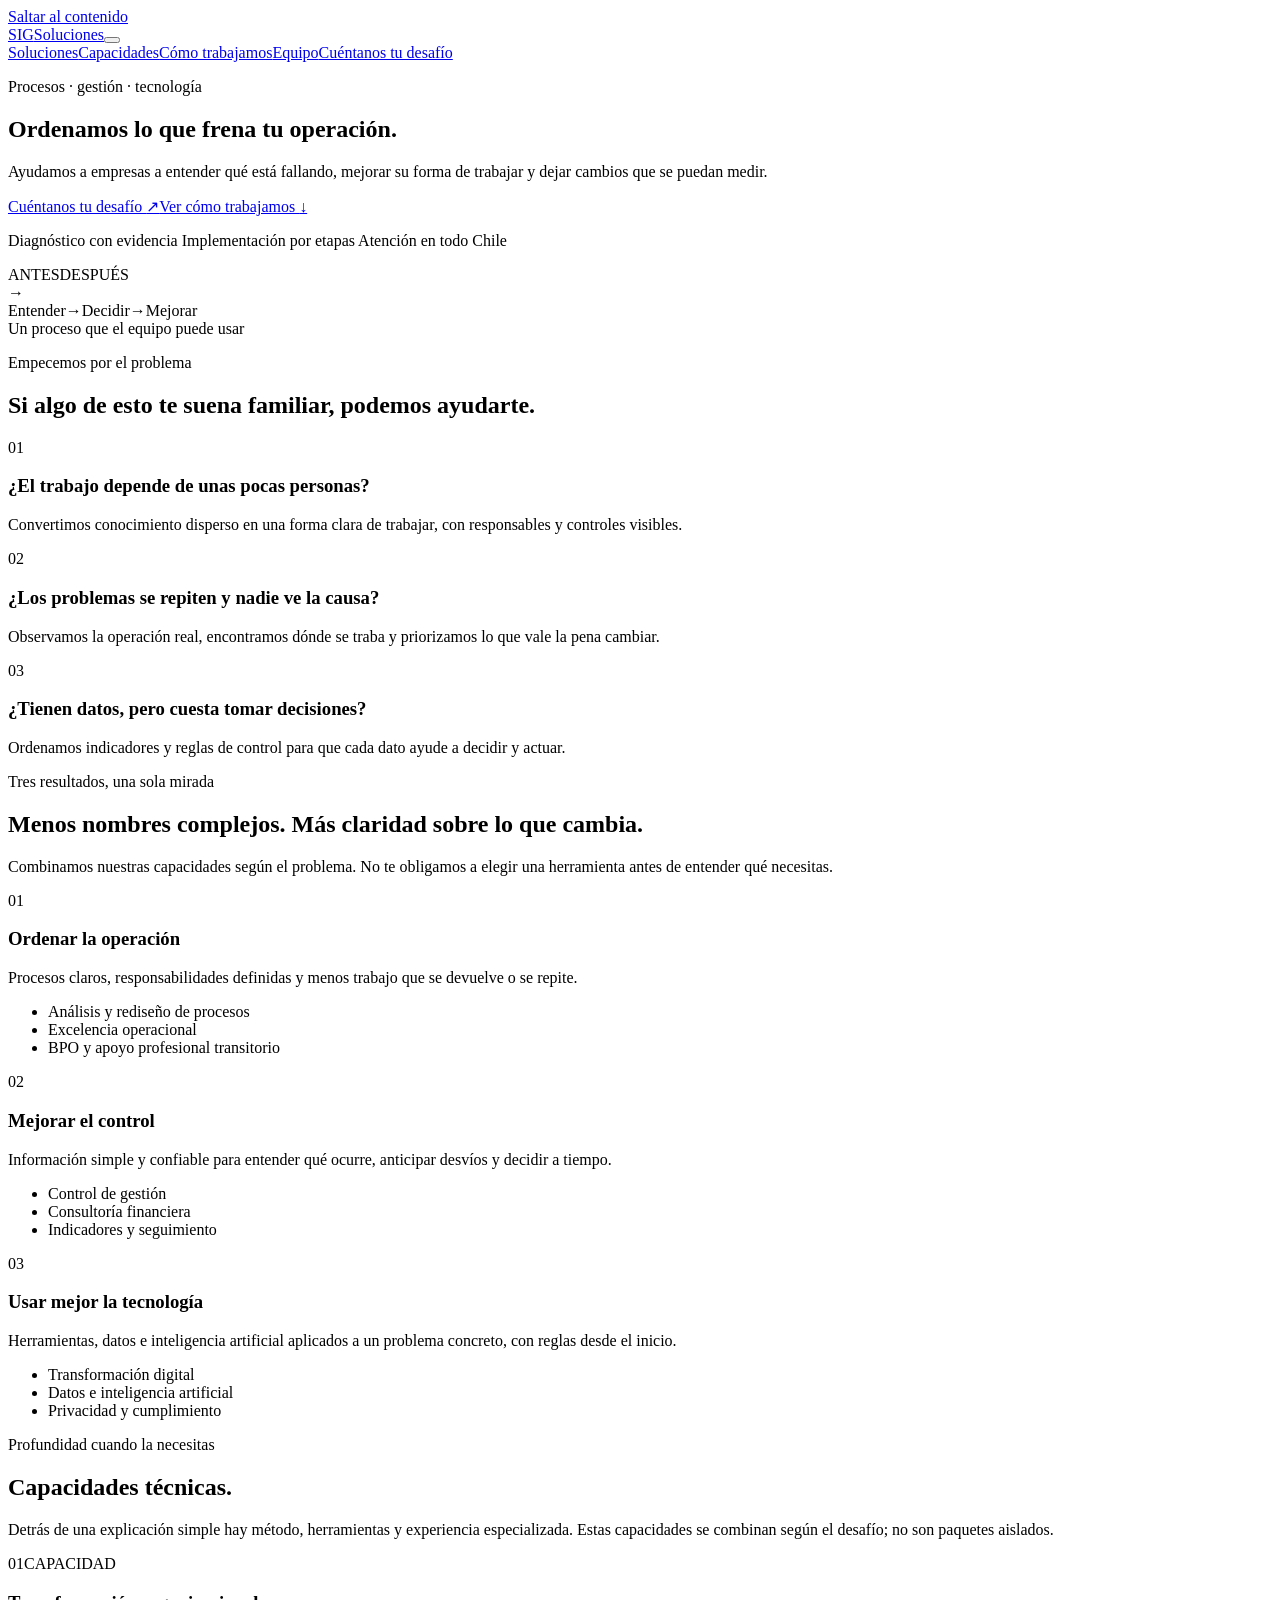
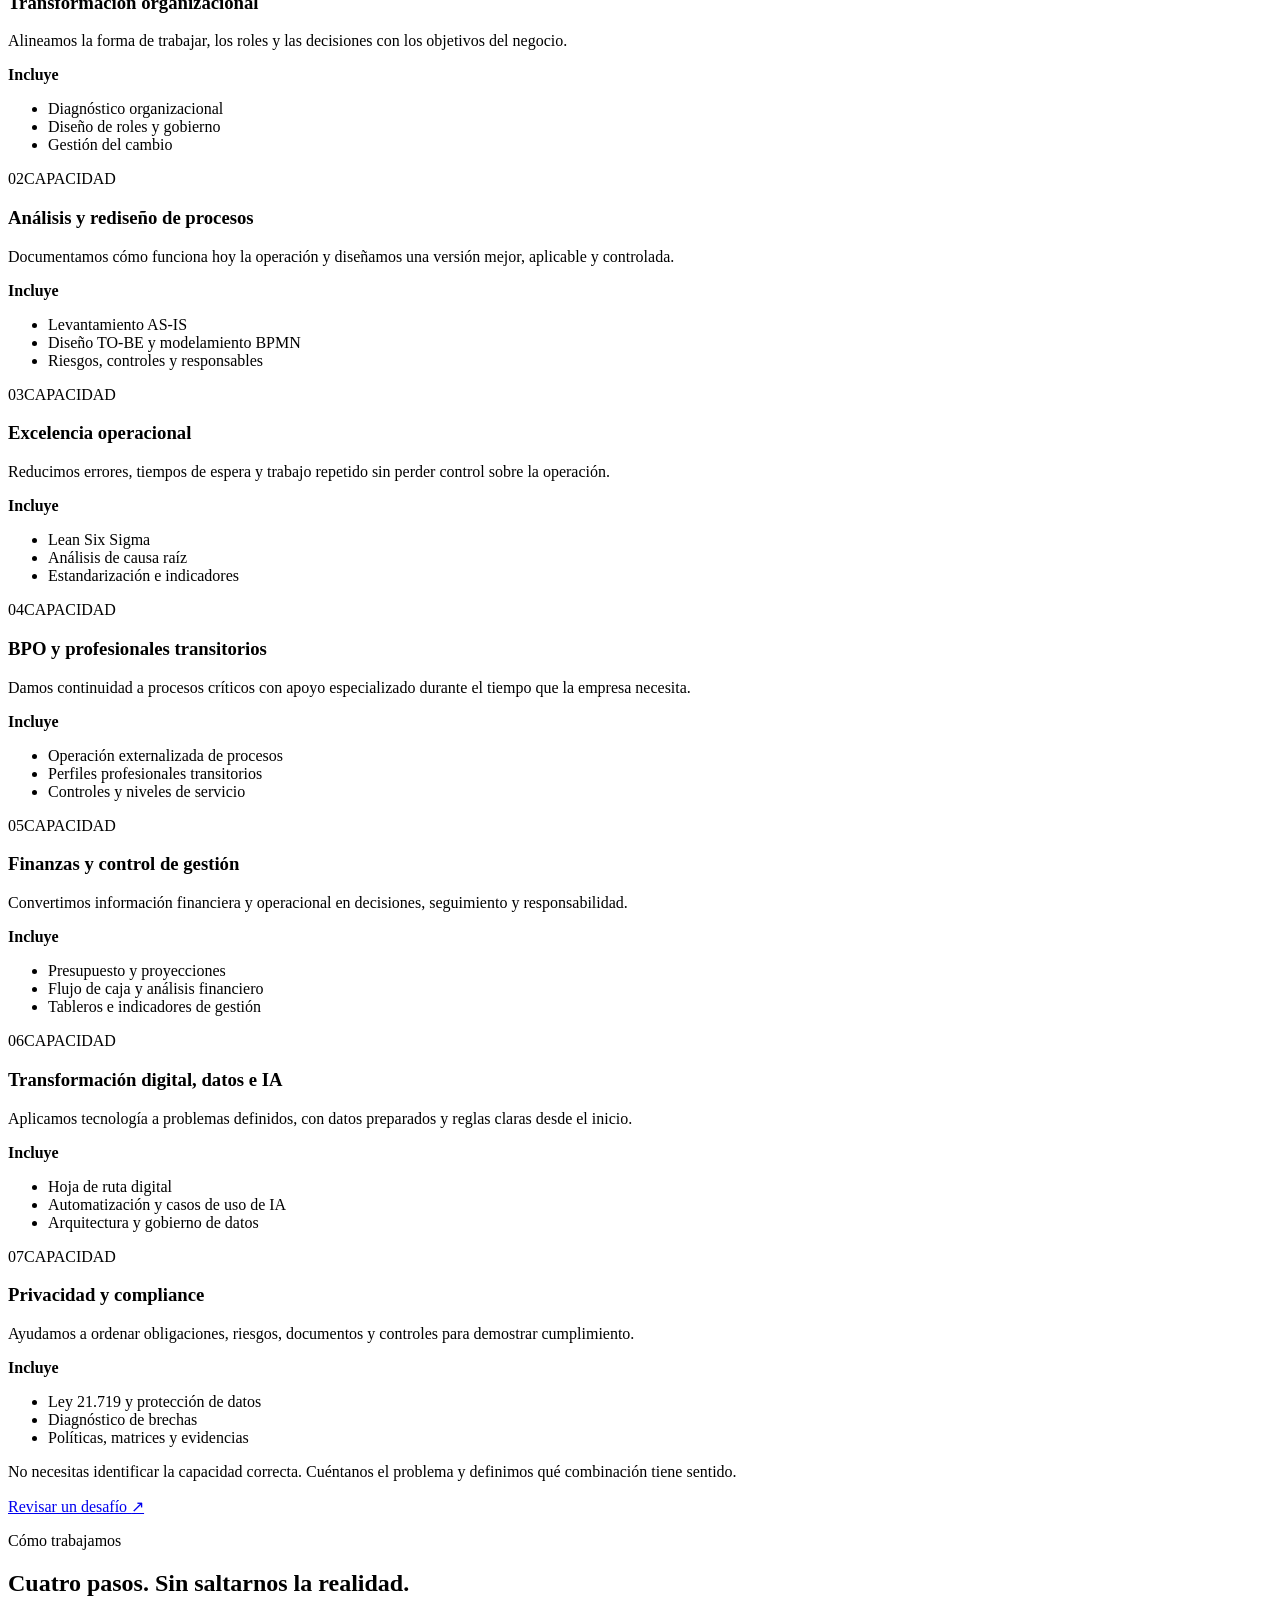
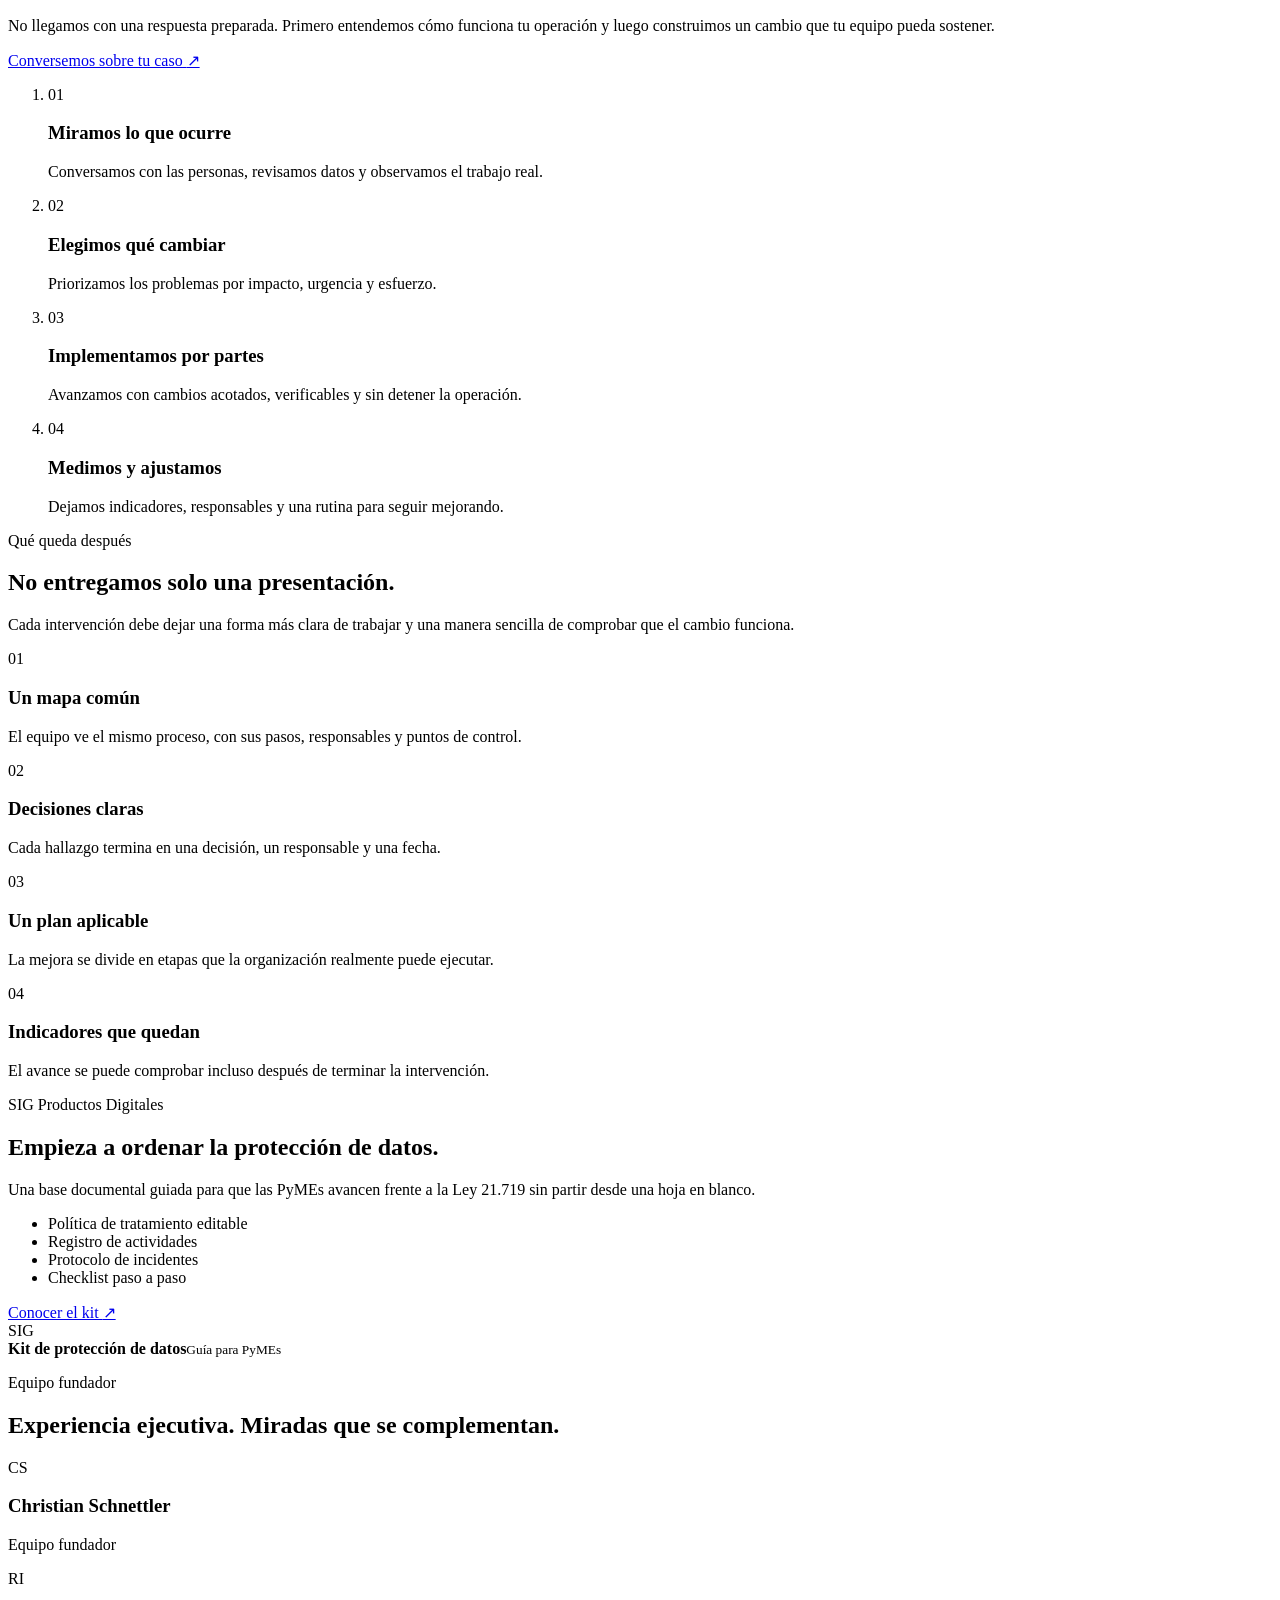
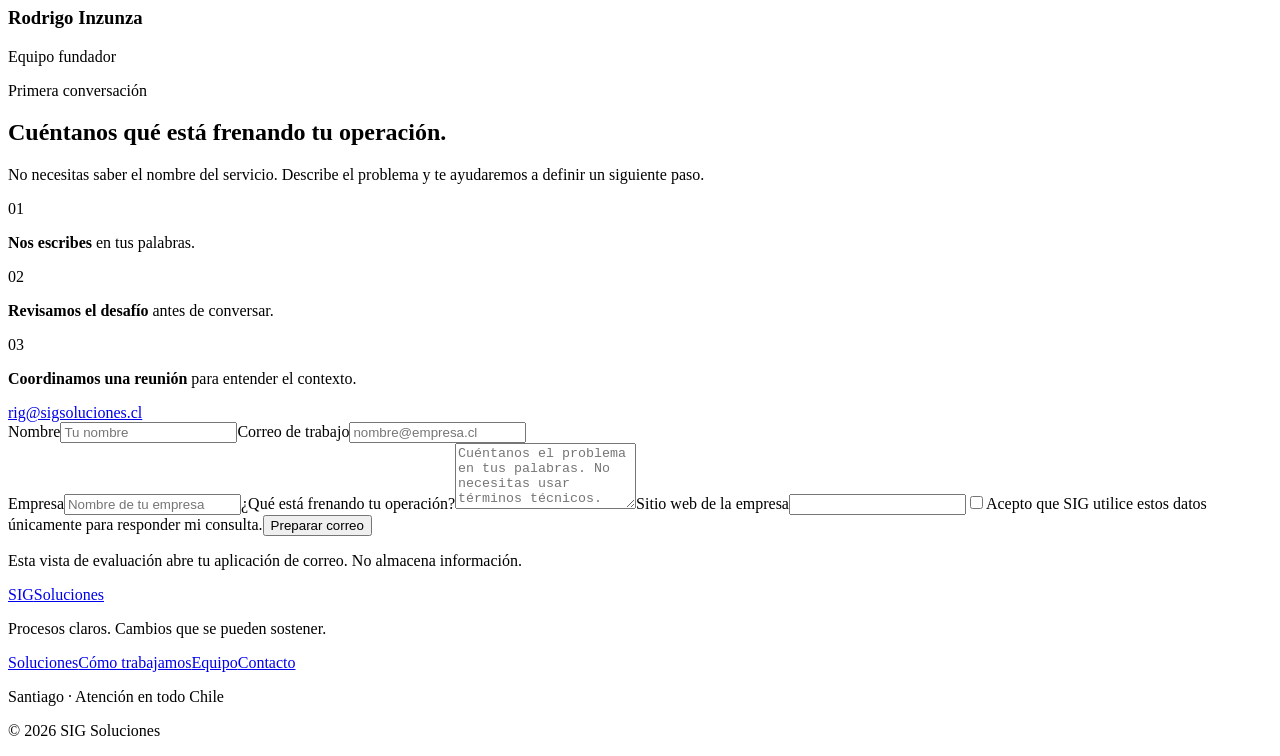
==== commit e5abbe89: "Add technical capabilities section" ====
--- a/index.html
+++ b/index.html
@@ -1 +1 @@
-<!DOCTYPE html><html lang="es-CL"><head><meta charSet="utf-8"/><meta name="viewport" content="width=device-width, initial-scale=1"/><link rel="stylesheet" href="/sigsoluciones-preview/_next/static/chunks/29lm9yu-gp206.css" data-precedence="next"/><link rel="preload" as="script" fetchPriority="low" href="/sigsoluciones-preview/_next/static/chunks/3l04zcqx63h3y.js"/><script src="/sigsoluciones-preview/_next/static/chunks/3oj1xltacbgs1.js" async=""></script><script src="/sigsoluciones-preview/_next/static/chunks/1mh6a-0e61pyc.js" async=""></script><script src="/sigsoluciones-preview/_next/static/chunks/turbopack-158jzkde73ffp.js" async=""></script><script src="/sigsoluciones-preview/_next/static/chunks/3fntmmi971322.js" async=""></script><script src="/sigsoluciones-preview/_next/static/chunks/1t2szzjamyk8m.js" async=""></script><meta name="theme-color" content="#f5f5f7"/><title>SIG Soluciones | Ordenamos lo que frena tu operación</title><meta name="description" content="Ayudamos a empresas chilenas a ordenar procesos, mejorar el control e implementar tecnología con un plan claro y medible."/><meta name="robots" content="noindex, nofollow"/><link rel="canonical" href="https://sigsoluciones.cl"/><meta property="og:title" content="SIG Soluciones | Ordenamos lo que frena tu operación"/><meta property="og:description" content="Procesos claros, responsables definidos y mejoras que tu equipo puede sostener."/><meta property="og:url" content="https://sigsoluciones.cl"/><meta property="og:site_name" content="SIG Soluciones"/><meta property="og:locale" content="es_CL"/><meta property="og:type" content="website"/><meta name="twitter:card" content="summary_large_image"/><meta name="twitter:title" content="SIG Soluciones"/><meta name="twitter:description" content="Ordenamos lo que frena tu operación."/><script src="/sigsoluciones-preview/_next/static/chunks/0cz1d0mv5g_q7.js" noModule=""></script></head><body><div hidden=""><!--$--><!--/$--></div><a class="skip-link" href="#contenido">Saltar al contenido</a><header class="site-header"><div class="header-inner"><a class="brand" href="#inicio" aria-label="SIG Soluciones, inicio"><span class="brand-mark">SIG</span><span class="brand-name">Soluciones</span></a><button class="menu-button" type="button" aria-expanded="false" aria-controls="main-navigation" aria-label="Abrir menú"><span></span><span></span></button><nav id="main-navigation" class="nav-links" aria-label="Navegación principal"><a href="#problemas">Problemas</a><a href="#soluciones">Soluciones</a><a href="#metodo">Cómo trabajamos</a><a href="#equipo">Equipo</a><a class="button button-small" href="#contacto">Cuéntanos tu desafío</a></nav></div></header><main id="contenido"><section class="hero" id="inicio"><div class="hero-glow" aria-hidden="true"></div><div class="container hero-grid"><div class="hero-copy"><p class="eyebrow">Procesos · gestión · tecnología</p><h1>Ordenamos lo que frena tu operación.</h1><p class="hero-lead">Ayudamos a empresas a entender qué está fallando, mejorar su forma de trabajar y dejar cambios que se puedan medir.</p><div class="hero-actions"><a class="button button-primary" href="#contacto">Cuéntanos tu desafío <span aria-hidden="true">↗</span></a><a class="text-link" href="#metodo">Ver cómo trabajamos <span aria-hidden="true">↓</span></a></div><p class="hero-proof">Diagnóstico con evidencia <span></span> Implementación por etapas <span></span> Atención en todo Chile</p></div><div class="operation-visual" aria-label="Un proceso confuso se convierte en un flujo claro"><div class="visual-labels"><span>ANTES</span><span>DESPUÉS</span></div><div class="visual-stage"><div class="tangle" aria-hidden="true"><i></i><i></i><i></i><i></i><i></i></div><div class="visual-arrow" aria-hidden="true">→</div><div class="flow" aria-hidden="true"><span>Entender</span><b>→</b><span>Decidir</span><b>→</b><span>Mejorar</span></div></div><div class="visual-result"><span class="status-dot"></span> Un proceso que el equipo puede usar</div></div></div></section><section class="section section-light" id="problemas"><div class="container"><div class="section-heading narrow"><p class="eyebrow">Empecemos por el problema</p><h2>Si algo de esto te suena familiar, podemos ayudarte.</h2></div><div class="problem-list"><article class="problem-row"><span class="row-number">01</span><h3>¿El trabajo depende de unas pocas personas?</h3><p>Convertimos conocimiento disperso en una forma clara de trabajar, con responsables y controles visibles.</p></article><article class="problem-row"><span class="row-number">02</span><h3>¿Los problemas se repiten y nadie ve la causa?</h3><p>Observamos la operación real, encontramos dónde se traba y priorizamos lo que vale la pena cambiar.</p></article><article class="problem-row"><span class="row-number">03</span><h3>¿Tienen datos, pero cuesta tomar decisiones?</h3><p>Ordenamos indicadores y reglas de control para que cada dato ayude a decidir y actuar.</p></article></div></div></section><section class="section section-dark" id="soluciones"><div class="container"><div class="section-heading light-heading"><p class="eyebrow">Tres resultados, una sola mirada</p><h2>Menos nombres complejos. Más claridad sobre lo que cambia.</h2><p>Combinamos nuestras capacidades según el problema. No te obligamos a elegir una herramienta antes de entender qué necesitas.</p></div><div class="solution-grid"><article class="solution-card"><span class="card-index">01</span><h3>Ordenar la operación</h3><p>Procesos claros, responsabilidades definidas y menos trabajo que se devuelve o se repite.</p><ul><li>Análisis y rediseño de procesos</li><li>Excelencia operacional</li><li>BPO y apoyo profesional transitorio</li></ul></article><article class="solution-card"><span class="card-index">02</span><h3>Mejorar el control</h3><p>Información simple y confiable para entender qué ocurre, anticipar desvíos y decidir a tiempo.</p><ul><li>Control de gestión</li><li>Consultoría financiera</li><li>Indicadores y seguimiento</li></ul></article><article class="solution-card"><span class="card-index">03</span><h3>Usar mejor la tecnología</h3><p>Herramientas, datos e inteligencia artificial aplicados a un problema concreto, con reglas desde el inicio.</p><ul><li>Transformación digital</li><li>Datos e inteligencia artificial</li><li>Privacidad y cumplimiento</li></ul></article></div></div></section><section class="section method" id="metodo"><div class="container method-grid"><div class="method-intro"><p class="eyebrow">Cómo trabajamos</p><h2>Cuatro pasos. Sin saltarnos la realidad.</h2><p>No llegamos con una respuesta preparada. Primero entendemos cómo funciona tu operación y luego construimos un cambio que tu equipo pueda sostener.</p><a class="text-link" href="#contacto">Conversemos sobre tu caso <span aria-hidden="true">↗</span></a></div><ol class="step-list"><li><span>01</span><div><h3>Miramos lo que ocurre</h3><p>Conversamos con las personas, revisamos datos y observamos el trabajo real.</p></div></li><li><span>02</span><div><h3>Elegimos qué cambiar</h3><p>Priorizamos los problemas por impacto, urgencia y esfuerzo.</p></div></li><li><span>03</span><div><h3>Implementamos por partes</h3><p>Avanzamos con cambios acotados, verificables y sin detener la operación.</p></div></li><li><span>04</span><div><h3>Medimos y ajustamos</h3><p>Dejamos indicadores, responsables y una rutina para seguir mejorando.</p></div></li></ol></div></section><section class="section evidence"><div class="container"><div class="evidence-lead"><p class="eyebrow">Qué queda después</p><h2>No entregamos solo una presentación.</h2><p>Cada intervención debe dejar una forma más clara de trabajar y una manera sencilla de comprobar que el cambio funciona.</p></div><div class="deliverable-grid"><article><span>0<!-- -->1</span><h3>Un mapa común</h3><p>El equipo ve el mismo proceso, con sus pasos, responsables y puntos de control.</p></article><article><span>0<!-- -->2</span><h3>Decisiones claras</h3><p>Cada hallazgo termina en una decisión, un responsable y una fecha.</p></article><article><span>0<!-- -->3</span><h3>Un plan aplicable</h3><p>La mejora se divide en etapas que la organización realmente puede ejecutar.</p></article><article><span>0<!-- -->4</span><h3>Indicadores que quedan</h3><p>El avance se puede comprobar incluso después de terminar la intervención.</p></article></div></div></section><section class="section product-section" id="privacidad"><div class="container product-card"><div class="product-copy"><p class="eyebrow">SIG Productos Digitales</p><h2>Empieza a ordenar la protección de datos.</h2><p>Una base documental guiada para que las PyMEs avancen frente a la Ley 21.719 sin partir desde una hoja en blanco.</p><ul class="check-list"><li>Política de tratamiento editable</li><li>Registro de actividades</li><li>Protocolo de incidentes</li><li>Checklist paso a paso</li></ul><a class="button button-dark" href="https://sigproductosdigitales.online/">Conocer el kit <span aria-hidden="true">↗</span></a></div><div class="document-stack" aria-label="Vista conceptual de documentos incluidos en el kit"><div class="doc doc-back"><span></span></div><div class="doc doc-middle"><span></span><span></span></div><div class="doc doc-front"><div class="doc-brand">SIG</div><strong>Kit de protección de datos</strong><span></span><span></span><span></span><small>Guía para PyMEs</small></div></div></div></section><section class="section team" id="equipo"><div class="container team-grid"><div><p class="eyebrow">Equipo fundador</p><h2>Experiencia ejecutiva. Miradas que se complementan.</h2></div><div class="founders"><article><div class="avatar" aria-hidden="true">CS</div><h3>Christian Schnettler</h3><p>Equipo fundador</p></article><article><div class="avatar" aria-hidden="true">RI</div><h3>Rodrigo Inzunza</h3><p>Equipo fundador</p></article></div></div></section><section class="section contact" id="contacto"><div class="container contact-grid"><div class="contact-copy"><p class="eyebrow">Primera conversación</p><h2>Cuéntanos qué está frenando tu operación.</h2><p>No necesitas saber el nombre del servicio. Describe el problema y te ayudaremos a definir un siguiente paso.</p><div class="contact-detail"><span>01</span><p><strong>Nos escribes</strong> en tus palabras.</p></div><div class="contact-detail"><span>02</span><p><strong>Revisamos el desafío</strong> antes de conversar.</p></div><div class="contact-detail"><span>03</span><p><strong>Coordinamos una reunión</strong> para entender el contexto.</p></div><a class="email-link" href="mailto:rig@sigsoluciones.cl">rig@sigsoluciones.cl</a></div><form class="contact-form"><div class="form-row"><label><span>Nombre</span><input autoComplete="name" required="" minLength="2" placeholder="Tu nombre" name="name"/></label><label><span>Correo de trabajo</span><input type="email" autoComplete="email" required="" placeholder="nombre@empresa.cl" name="email"/></label></div><label><span>Empresa</span><input autoComplete="organization" required="" minLength="2" placeholder="Nombre de tu empresa" name="company"/></label><label><span>¿Qué está frenando tu operación?</span><textarea name="challenge" required="" minLength="15" rows="4" placeholder="Cuéntanos el problema en tus palabras. No necesitas usar términos técnicos."></textarea></label><label class="honeypot" aria-hidden="true"><span>Sitio web de la empresa</span><input tabindex="-1" autoComplete="off" name="website"/></label><label class="consent"><input type="checkbox" required="" name="consent" value="accepted"/><span>Acepto que SIG utilice estos datos únicamente para responder mi consulta.</span></label><button class="button button-dark button-submit" type="submit">Preparar correo</button><p class="form-note">Esta vista de evaluación abre tu aplicación de correo. No almacena información.</p></form></div></section></main><footer><div class="container footer-grid"><div><a class="brand footer-brand" href="#inicio"><span class="brand-mark">SIG</span><span class="brand-name">Soluciones</span></a><p>Procesos claros. Cambios que se pueden sostener.</p></div><nav aria-label="Navegación del pie"><a href="#soluciones">Soluciones</a><a href="#metodo">Cómo trabajamos</a><a href="#equipo">Equipo</a><a href="#contacto">Contacto</a></nav><div class="footer-meta"><p>Santiago · Atención en todo Chile</p><p>© <!-- -->2026<!-- --> SIG Soluciones</p></div></div></footer><script type="application/ld+json">{"@context":"https://schema.org","@type":"ProfessionalService","name":"SIG Soluciones","url":"https://sigsoluciones.cl","email":"rig@sigsoluciones.cl","areaServed":{"@type":"Country","name":"Chile"},"description":"Consultoría en procesos, control, tecnología y transformación organizacional para empresas en Chile."}</script><!--$--><!--/$--><script src="/sigsoluciones-preview/_next/static/chunks/3l04zcqx63h3y.js" id="_R_" async=""></script><script>(self.__next_f=self.__next_f||[]).push([0])</script><script>self.__next_f.push([1,"1:\"$Sreact.fragment\"\n2:I[39756,[\"/sigsoluciones-preview/_next/static/chunks/3fntmmi971322.js\"],\"default\"]\n3:I[37457,[\"/sigsoluciones-preview/_next/static/chunks/3fntmmi971322.js\"],\"default\"]\n4:I[70119,[\"/sigsoluciones-preview/_next/static/chunks/3fntmmi971322.js\",\"/sigsoluciones-preview/_next/static/chunks/1t2szzjamyk8m.js\"],\"Header\"]\n12:I[68027,[\"/sigsoluciones-preview/_next/static/chunks/3fntmmi971322.js\"],\"default\",1]\n:HL[\"/sigsoluciones-preview/_next/static/chunks/29lm9yu-gp206.css\",\"style\"]\n0:{\"P\":null,\"c\":[\"\",\"\"],\"q\":\"\",\"i\":false,\"f\":[[[\"\",{\"children\":[\"__PAGE__\",{},\"$undefined\",\"$undefined\",4608]},\"$undefined\",\"$undefined\",4624],[[\"$\",\"$1\",\"c\",{\"children\":[[[\"$\",\"link\",\"0\",{\"rel\":\"stylesheet\",\"href\":\"/sigsoluciones-preview/_next/static/chunks/29lm9yu-gp206.css\",\"precedence\":\"next\",\"crossOrigin\":\"$undefined\",\"nonce\":\"$undefined\"}],[\"$\",\"script\",\"script-0\",{\"src\":\"/sigsoluciones-preview/_next/static/chunks/3fntmmi971322.js\",\"async\":true,\"nonce\":\"$undefined\"}]],[\"$\",\"html\",null,{\"lang\":\"es-CL\",\"children\":[\"$\",\"body\",null,{\"children\":[\"$\",\"$L2\",null,{\"parallelRouterKey\":\"children\",\"error\":\"$undefined\",\"errorStyles\":\"$undefined\",\"errorScripts\":\"$undefined\",\"template\":[\"$\",\"$L3\",null,{}],\"templateStyles\":\"$undefined\",\"templateScripts\":\"$undefined\",\"notFound\":[[[\"$\",\"title\",null,{\"children\":\"404: This page could not be found.\"}],[\"$\",\"div\",null,{\"style\":{\"fontFamily\":\"system-ui,\\\"Segoe UI\\\",Roboto,Helvetica,Arial,sans-serif,\\\"Apple Color Emoji\\\",\\\"Segoe UI Emoji\\\"\",\"height\":\"100vh\",\"textAlign\":\"center\",\"display\":\"flex\",\"flexDirection\":\"column\",\"alignItems\":\"center\",\"justifyContent\":\"center\"},\"children\":[\"$\",\"div\",null,{\"children\":[[\"$\",\"style\",null,{\"dangerouslySetInnerHTML\":{\"__html\":\"body{color:#000;background:#fff;margin:0}.next-error-h1{border-right:1px solid rgba(0,0,0,.3)}@media (prefers-color-scheme:dark){body{color:#fff;background:#000}.next-error-h1{border-right:1px solid rgba(255,255,255,.3)}}\"}}],[\"$\",\"h1\",null,{\"className\":\"next-error-h1\",\"style\":{\"display\":\"inline-block\",\"margin\":\"0 20px 0 0\",\"padding\":\"0 23px 0 0\",\"fontSize\":24,\"fontWeight\":500,\"verticalAlign\":\"top\",\"lineHeight\":\"49px\"},\"children\":404}],[\"$\",\"div\",null,{\"style\":{\"display\":\"inline-block\"},\"children\":[\"$\",\"h2\",null,{\"style\":{\"fontSize\":14,\"fontWeight\":400,\"lineHeight\":\"49px\",\"margin\":0},\"children\":\"This page could not be found.\"}]}]]}]}]],[]],\"forbidden\":\"$undefined\",\"unauthorized\":\"$undefined\"}]}]}]]}],{\"children\":[[\"$\",\"$1\",\"c\",{\"children\":[[[\"$\",\"a\",null,{\"className\":\"skip-link\",\"href\":\"#contenido\",\"children\":\"Saltar al contenido\"}],[\"$\",\"$L4\",null,{}],[\"$\",\"main\",null,{\"id\":\"contenido\",\"children\":[[\"$\",\"section\",null,{\"className\":\"hero\",\"id\":\"inicio\",\"children\":[[\"$\",\"div\",null,{\"className\":\"hero-glow\",\"aria-hidden\":\"true\"}],[\"$\",\"div\",null,{\"className\":\"container hero-grid\",\"children\":[[\"$\",\"div\",null,{\"className\":\"hero-copy\",\"children\":[[\"$\",\"p\",null,{\"className\":\"eyebrow\",\"children\":\"Procesos · gestión · tecnología\"}],[\"$\",\"h1\",null,{\"children\":\"Ordenamos lo que frena tu operación.\"}],[\"$\",\"p\",null,{\"className\":\"hero-lead\",\"children\":\"Ayudamos a empresas a entender qué está fallando, mejorar su forma de trabajar y dejar cambios que se puedan medir.\"}],[\"$\",\"div\",null,{\"className\":\"hero-actions\",\"children\":[[\"$\",\"a\",null,{\"className\":\"button button-primary\",\"href\":\"#contacto\",\"children\":[\"Cuéntanos tu desafío \",[\"$\",\"span\",null,{\"aria-hidden\":\"true\",\"children\":\"↗\"}]]}],[\"$\",\"a\",null,{\"className\":\"text-link\",\"href\":\"#metodo\",\"children\":[\"Ver cómo trabajamos \",[\"$\",\"span\",null,{\"aria-hidden\":\"true\",\"children\":\"↓\"}]]}]]}],[\"$\",\"p\",null,{\"className\":\"hero-proof\",\"children\":[\"Diagnóstico con evidencia \",[\"$\",\"span\",null,{}],\" Implementación por etapas \",[\"$\",\"span\",null,{}],\" Atención en todo Chile\"]}]]}],[\"$\",\"div\",null,{\"className\":\"operation-visual\",\"aria-label\":\"Un proceso confuso se convierte en un flujo claro\",\"children\":[[\"$\",\"div\",null,{\"className\":\"visual-labels\",\"children\":[[\"$\",\"span\",null,{\"children\":\"ANTES\"}],[\"$\",\"span\",null,{\"children\":\"DESPUÉS\"}]]}],[\"$\",\"div\",null,{\"className\":\"visual-stage\",\"children\":[[\"$\",\"div\",null,{\"className\":\"tangle\",\"aria-hidden\":\"true\",\"children\":[[\"$\",\"i\",null,{}],[\"$\",\"i\",null,{}],[\"$\",\"i\",null,{}],[\"$\",\"i\",null,{}],[\"$\",\"i\",null,{}]]}],[\"$\",\"div\",null,{\"className\":\"visual-arrow\",\"aria-hidden\":\"true\",\"children\":\"→\"}],[\"$\",\"div\",null,{\"className\":\"flow\",\"aria-hidden\":\"true\",\"children\":[[\"$\",\"span\",null,{\"children\":\"Entender\"}],[\"$\",\"b\",null,{\"children\":\"→\"}],[\"$\",\"span\",null,{\"children\":\"Decidir\"}],[\"$\",\"b\",null,{\"children\":\"→\"}],[\"$\",\"span\",null,{\"children\":\"Mejorar\"}]]}]]}],[\"$\",\"div\",null,{\"className\":\"visual-result\",\"children\":[[\"$\",\"span\",null,{\"className\":\"status-dot\"}],\" Un proceso que el equipo puede usar\"]}]]}]]}]]}],[\"$\",\"section\",null,{\"className\":\"section section-light\",\"id\":\"problemas\",\"children\":[\"$\",\"div\",null,{\"className\":\"container\",\"children\":[[\"$\",\"div\",null,{\"className\":\"section-heading narrow\",\"children\":[[\"$\",\"p\",null,{\"className\":\"eyebrow\",\"children\":\"Empecemos por el problema\"}],[\"$\",\"h2\",null,{\"children\":\"Si algo de esto te suena familiar, podemos ayudarte.\"}]]}],[\"$\",\"div\",null,{\"className\":\"problem-list\",\"children\":[[\"$\",\"article\",\"01\",{\"className\":\"problem-row\",\"children\":[[\"$\",\"span\",null,{\"className\":\"row-number\",\"children\":\"01\"}],[\"$\",\"h3\",null,{\"children\":\"¿El trabajo depende de unas pocas personas?\"}],[\"$\",\"p\",null,{\"children\":\"Convertimos conocimiento disperso en una forma clara de trabajar, con responsables y controles visibles.\"}]]}],\"$L5\",\"$L6\"]}]]}]}],\"$L7\",\"$L8\",\"$L9\",\"$La\",\"$Lb\",\"$Lc\"]}],\"$Ld\",\"$Le\"],[\"$Lf\"],\"$L10\"]}],{},null,false,null]},null,false,null],\"$L11\",false]],\"m\":\"$undefined\",\"G\":[\"$12\",[\"$L13\"]],\"S\":true,\"h\":null,\"r\":\"$undefined\",\"s\":\"$undefined\",\"a\":\"$undefined\",\"l\":\"$undefined\",\"p\":\"$undefined\",\"d\":\"$undefined\",\"b\":\"Rqe9SCzRTCE_5PYeAvare\"}\n14:I[33128,[\"/sigsoluciones-preview/_next/static/chunks/3fntmmi971322.js\",\"/sigsoluciones-preview/_next/static/chunks/1t2szzjamyk8m.js\"],\"ContactForm\"]\n15:I[97367,[\"/sigsoluciones-preview/_next/static/chunks/3fntmmi971322.js\"],\"OutletBoundary\"]\n16:\"$Sreact.suspense\"\n18:I[97367,[\"/sigsoluciones-preview/_next/static/chunks/3fntmmi971322.js\"],\"ViewportBoundary\"]\n1a:I[97367,[\"/sigsoluciones-preview/_next/static/chunks/3fntmmi971322.js\"],\"MetadataBoundary\"]\n5:[\"$\",\"article\",\"02\",{\"className\":\"problem-row\",\"children\":[[\"$\",\"span\",null,{\"className\":\"row-number\",\"children\":\"02\"}],[\"$\",\"h3\",null,{\"children\":\"¿Los problemas se repiten y nadie ve la causa?\"}],[\"$\",\"p\",null,{\"children\":\"Observamos la operación real, encontramos dónde se traba y priorizamos lo que vale la pena cambiar.\"}]]}]\n6:[\"$\",\"article\",\"03\",{\"className\":\"problem-row\",\"children\":[[\"$\",\"span\",null,{\"className\":\"row-number\",\"children\":\"03\"}],[\"$\",\"h3\",null,{\"children\":\"¿Tienen datos, pero cuesta tomar decisiones?\"}],[\"$\",\"p\",null,{\"children\":\"Ordenamos indicadores y reglas de control para que cada dato ayude a decidir y actuar.\"}]]}]\n7:[\"$\",\"section\",null,{\"className\":\"section section-dark\",\"id\":\"soluciones\",\"children\":[\"$\",\"div\",null,{\"className\":\"container\",\"children\":[[\"$\",\"div\",null,{\"className\":\"section-heading light-heading\",\"children\":[[\"$\",\"p\",null,{\"className\":\"eyebrow\",\"children\":\"Tres resultados, una sola mirada\"}],[\"$\",\"h2\",null,{\"children\":\"Menos nombres complejos. Más claridad sobre lo que cambia.\"}],[\"$\",\"p\",null,{\"children\":\"Combinamos nuestras capacidades según el problema. No te obligamos a elegir una herramienta antes de entender qué necesitas.\"}]]}],[\"$\",\"div\",null,{\"className\":\"solution-grid\",\"children\":[[\"$\",\"article\",\"01\",{\"className\":\"solution-card\",\"children\":[[\"$\",\"span\",null,{\"className\":\"card-index\",\"children\":\"01\"}],[\"$\",\"h3\",null,{\"children\":\"Ordenar la operación\"}],[\"$\",\"p\",null,{\"children\":\"Procesos claros, responsabilidades definidas y menos trabajo que se devuelve o se repite.\"}],[\"$\",\"ul\",null,{\"children\":[[\"$\",\"li\",\"Análisis y rediseño de procesos\",{\"children\":\"Análisis y rediseño de procesos\"}],[\"$\",\"li\",\"Excelencia operacional\",{\"children\":\"Excelencia operacional\"}],[\"$\",\"li\",\"BPO y apoyo profesional transitorio\",{\"children\":\"BPO y apoyo profesional transitorio\"}]]}]]}],[\"$\",\"article\",\"02\",{\"className\":\"solution-card\",\"children\":[[\"$\",\"span\",null,{\"className\":\"card-index\",\"children\":\"02\"}],[\"$\",\"h3\",null,{\"children\":\"Mejorar el control\"}],[\"$\",\"p\",null,{\"children\":\"Información simple y confiable para entender qué ocurre, anticipar desvíos y decidir a tiempo.\"}],[\"$\",\"ul\",null,{\"children\":[[\"$\",\"li\",\"Control de gestión\",{\"children\":\"Control de gestión\"}],[\"$\",\"li\",\"Consultoría financiera\",{\"children\":\"Consultoría financiera\"}],[\"$\",\"li\",\"Indicadores y seguimiento\",{\"children\":\"Indicadores y seguimiento\"}]]}]]}],[\"$\",\"article\",\"03\",{\"className\":\"solution-card\",\"children\":[[\"$\",\"span\",null,{\"className\":\"card-index\",\"children\":\"03\"}],[\"$\",\"h3\",null,{\"children\":\"Usar mejor la tecnología\"}],[\"$\",\"p\",null,{\"children\":\"Herramientas, datos e inteligencia artificial aplicados a un problema concreto, con reglas desde el inicio.\"}],[\"$\",\"ul\",null,{\"children\":[[\"$\",\"li\",\"Transformación digital\",{\"children\":\"Transformación digital\"}],[\"$\",\"li\",\"Datos e inteligencia artificial\",{\"children\":\"Datos e inteligencia artificial\"}],[\"$\",\"li\",\"Privacidad y cumplimiento\",{\"children\":\"Privacidad y cumplimiento\"}]]}]]}]]}]]}]}]\n8:[\"$\",\"section\",null,{\"className\":\"section method\",\"id\":\"metodo\",\"children\":[\"$\",\"div\",null,{\"className\":\"container method-grid\",\"children\":[[\"$\",\"div\",null,{\"className\":\"method-intro\",\"children\":[[\"$\",\"p\",null,{\"className\":\"eyebrow\",\"children\":\"Cómo trabajamos\"}],[\"$\",\"h2\",null,{\"children\":\"Cuatro pasos. Sin saltarnos la realidad.\"}],[\"$\",\"p\",null,{\"children\":\"No llegamos con una respuesta preparada. Primero entendemos cómo funciona tu operación y luego construimos un cambio que tu equipo pueda sostener.\"}],[\"$\",\"a\",null,{\"className\":\"text-link\",\"href\":\"#contacto\",\"children\":[\"Conversemos sobre tu caso \",[\"$\",\"span\",null,{\"aria-hidden\":\"true\",\"children\":\"↗\"}]]}]]}],[\"$\",\"ol\",null,{\"className\":\"step-list\",\"children\":[[\"$\",\"li\",\"01\",{\"children\":[[\"$\",\"span\",null,{\"children\":\"01\"}],[\"$\",\"div\",null,{\"children\":[[\"$\",\"h3\",null,{\"children\":\"Miramos lo que ocurre\"}],[\"$\",\"p\",null,{\"children\":\"Conversamos con las personas, revisamos datos y observamos el trabajo real.\"}]]}]]}],[\"$\",\"li\",\"02\",{\"children\":[[\"$\",\"span\",null,{\"children\":\"02\"}],[\"$\",\"div\",null,{\"children\":[[\"$\",\"h3\",null,{\"children\":\"Elegimos qué cambiar\"}],[\"$\",\"p\",null,{\"children\":\"Priorizamos los problemas por impacto, urgencia y esfuerzo.\"}]]}]]}],[\"$\",\"li\",\"03\",{\"children\":[[\"$\",\"span\",null,{\"children\":\"03\"}],[\"$\",\"div\",null,{\"children\":[[\"$\",\"h3\",null,{\"children\":\"Implementamos por partes\"}],[\"$\",\"p\",null,{\"children\":\"Avanzamos con cambios acotados, verificables y sin detener la operación.\"}]]}]]}],[\"$\",\"li\",\"04\",{\"children\":[[\"$\",\"span\",null,{\"children\":\"04\"}],[\"$\",\"div\",null,{\"children\":[[\"$\",\"h3\",null,{\"children\":\"Medimos y ajustamos\"}],[\"$\",\"p\",null,{\"children\":\"Dejamos indicadores, responsables y una rutina para seguir mejorando.\"}]]}]]}]]}]]}]}]\n9:[\"$\",\"section\",null,{\"className\":\"section evidence\",\"children\":[\"$\",\"div\",null,{\"className\":\"container\",\"children\":[[\"$\",\"div\",null,{\"className\":\"evidence-lead\",\"children\":[[\"$\",\"p\",null,{\"className\":\"eyebrow\",\"children\":\"Qué queda después\"}],[\"$\",\"h2\",null,{\"children\":\"No entregamos solo una presentación.\"}],[\"$\",\"p\",null,{\"children\":\"Cada intervención debe dejar una forma más clara de trabajar y una manera sencilla de comprobar que el cambio funciona.\"}]]}],[\"$\",\"div\",null,{\"className\":\"deliverable-grid\",\"children\":[[\"$\",\"article\",\"Un mapa común\",{\"children\":[[\"$\",\"span\",null,{\"children\":[\"0\",1]}],[\"$\",\"h3\",null,{\"children\":\"Un mapa común\"}],[\"$\",\"p\",null,{\"children\":\"El equipo ve el mismo proceso, con sus pasos, responsables y puntos de control.\"}]]}],[\"$\",\"article\",\"Decisiones claras\",{\"children\":[[\"$\",\"span\",null,{\"children\":[\"0\",2]}],[\"$\",\"h3\",null,{\"children\":\"Decisiones claras\"}],[\"$\",\"p\",null,{\"children\":\"Cada hallazgo termina en una decisión, un responsable y una fecha.\"}]]}],[\"$\",\"article\",\"Un plan aplicable\",{\"children\":[[\"$\",\"span\",null,{\"children\":[\"0\",3]}],[\"$\",\"h3\",null,{\"children\":\"Un plan aplicable\"}],[\"$\",\"p\",null,{\"children\":\"La mejora se divide en etapas que la organización realmente puede ejecutar.\"}]]}],[\"$\",\"article\",\"Indicadores que quedan\",{\"children\":[[\"$\",\"span\",null,{\"children\":[\"0\",4]}],[\"$\",\"h3\",null,{\"children\":\"Indicadores que quedan\"}],[\"$\",\"p\",null,{\"children\":\"El avance se puede comprobar incluso después de terminar la intervención.\"}]]}]]}]]}]}]\na:[\"$\",\"section\",null,{\"className\":\"section product-section\",\"id\":\"privacidad\",\"children\":[\"$\",\"div\",null,{\"className\":\"container product-card\",\"children\":[[\"$\",\"div\",null,{\"className\":\"product-copy\",\"children\":[[\"$\",\"p\",null,{\"className\":\"eyebrow\",\"children\":\"SIG Productos Digitales\"}],[\"$\",\"h2\",null,{\"children\":\"Empieza a ordenar la protección de datos.\"}],[\"$\",\"p\",null,{\"children\":\"Una base documental guiada para que las PyMEs avancen frente a la Ley 21.719 sin partir desde una hoja en blanco.\"}],[\"$\",\"ul\",null,{\"className\":\"check-list\",\"children\":[[\"$\",\"li\",null,{\"children\":\"Política de tratamiento editable\"}],[\"$\",\"li\",null,{\"children\":\"Registro de actividades\"}],[\"$\",\"li\",null,{\"children\":\"Protocolo de incidentes\"}],[\"$\",\"li\",null,{\"children\":\"Checklist paso a paso\"}]]}],[\"$\",\"a\",null,{\"className\":\"button button-dark\",\"href\":\"https://sigproductosdigitales.online/\",\"children\":[\"Conocer el kit \",[\"$\",\"span\",null,{\"aria-hidden\":\"true\",\"children\":\"↗\"}]]}]]}],[\"$\",\"div\",null,{\"className\":\"document-stack\",\"aria-label\":\"Vista conceptual de documentos incluidos en el kit\",\"children\":[[\"$\",\"div\",null,{\"className\":\"doc doc-back\",\"children\":[\"$\",\"span\",null,{}]}],[\"$\",\"div\",null,{\"className\":\"doc doc-middle\",\"children\":[[\"$\",\"span\",null,{}],[\"$\",\"span\",null,{}]]}],[\"$\",\"div\",null,{\"className\":\"doc doc-front\",\"children\":[[\"$\",\"div\",null,{\"className\":\"doc-brand\",\"children\":\"SIG\"}],[\"$\",\"strong\",null,{\"children\":\"Kit de protección de datos\"}],[\"$\",\"span\",null,{}],[\"$\",\"span\",null,{}],[\"$\",\"span\",null,{}],[\"$\",\"small\",null,{\"children\":\"Guía para PyMEs\"}]]}]]}]]}]}]\nb:[\"$\",\"section\",null,{\"className\":\"section team\",\"id\":\"equipo\",\"children\":[\"$\",\"div\",null,{\"className\":\"container team-grid\",\"children\":[[\"$\",\"div\",null,{\"children\":[[\"$\",\"p\",null,{\"className\":\"eyebrow\",\"children\":\"Equipo fundador\"}],[\"$\",\"h2\",null,{\"children\":\"Experiencia ejecutiva. Miradas que se complementan.\"}]]}],[\"$\",\"div\",null,{\"className\":\"founders\",\"children\":[[\"$\",\"article\",null,{\"children\":[[\"$\",\"div\",null,{\"className\":\"avatar\",\"aria-hidden\":\"true\",\"children\":\"CS\"}],[\"$\",\"h3\",null,{\"children\":\"Christian Schnettler\"}],[\"$\",\"p\",null,{\"children\":\"Equipo fundador\"}]]}],[\"$\",\"article\",null,{\"children\":[[\"$\",\"div\",null,{\"className\":\"avatar\",\"aria-hidden\":\"true\",\"children\":\"RI\"}],[\"$\",\"h3\",null,{\"children\":\"Rodrigo Inzunza\"}],[\"$\",\"p\",null,{\"children\":\"Equipo fundador\"}]]}]]}]]}]}]\nc:[\"$\",\"section\",null,{\"className\":\"section contact\",\"id\":\"contacto\",\"children\":[\"$\",\"div\",null,{\"className\":\"container contact-grid\",\"children\":[[\"$\",\"div\",null,{\"className\":\"contact-copy\",\"children\":[[\"$\",\"p\",null,{\"className\":\"eyebrow\",\"children\":\"Primera conversación\"}],[\"$\",\"h2\",null,{\"children\":\"Cuéntanos qué está frenando tu operación.\"}],[\"$\",\"p\",null,{\"children\":\"No necesitas saber el nombre del servicio. Describe el problema y te ayudaremos a definir un siguiente paso.\"}],[\"$\",\"div\",null,{\"className\":\"contact-detail\",\"children\":[[\"$\",\"span\",null,{\"children\":\"01\"}],[\"$\",\"p\",null,{\"children\":[[\"$\",\"strong\",null,{\"children\":\"Nos escribes\"}],\" en tus palabras.\"]}]]}],[\"$\",\"div\",null,{\"className\":\"contact-detail\",\"children\":[[\"$\",\"span\",null,{\"children\":\"02\"}],[\"$\",\"p\",null,{\"children\":[[\"$\",\"strong\",null,{\"children\":\"Revisamos el desafío\"}],\" antes de conversar.\"]}]]}],[\"$\",\"div\",null,{\"className\":\"contact-detail\",\"children\":[[\"$\",\"span\",null,{\"children\":\"03\"}],[\"$\",\"p\",null,{\"children\":[[\"$\",\"strong\",null,{\"children\":\"Coordinamos una reunión\"}],\" para entender el contexto.\"]}]]}],[\"$\",\"a\",null,{\"className\":\"email-link\",\"href\":\"mailto:rig@sigsoluciones.cl\",\"children\":\"rig@sigsoluciones.cl\"}]]}],[\"$\",\"$L14\",null,{}]]}]}]\nd:[\"$\",\"footer\",null,{\"children\":[\"$\",\"div\",null,{\"className\":\"container footer-grid\",\"children\":[[\"$\",\"div\",null,{\"children\":[[\"$\",\"a\",null,{\"className\":\"brand footer-brand\",\"href\":\"#inicio\",\"children\":[[\"$\",\"span\",null,{\"className\":\"brand-mark\",\"children\":\"SIG\"}],[\"$\",\"span\",null,{\"className\":\"brand-name\",\"children\":\"Soluciones\"}]]}],[\"$\",\"p\",null,{\"children\":\"Procesos claros. Cambios que se pueden sostener.\"}]]}],[\"$\",\"nav\",null,{\"aria-label\":\"Navegación del pie\",\"children\":[[\"$\",\"a\",null,{\"href\":\"#soluciones\",\"children\":\"Soluciones\"}],[\"$\",\"a\",null,{\"href\":\"#metodo\",\"children\":\"Cómo trabajamos\"}],[\"$\",\"a\",null,{\"href\":\"#equipo\",\"children\":\"Equipo\"}],[\"$\",\"a\",null,{\"href\":\"#contacto\",\"children\":\"Contacto\"}]]}],[\"$\",\"div\",null,{\"className\":\"footer-meta\",\"children\":[[\"$\",\"p\",null,{\"children\":\"Santiago · Atención en todo Chile\"}],[\"$\",\"p\",null,{\"children\":[\"© \",2026,\" SIG Soluciones\"]}]]}]]}]}]\ne:[\"$\",\"script\",null,{\"type\":\"application/ld+json\",\"dangerouslySetInnerHTML\":{\"__html\":\"{\\\"@context\\\":\\\"https://schema.org\\\",\\\"@type\\\":\\\"ProfessionalService\\\",\\\"name\\\":\\\"SIG Soluciones\\\",\\\"url\\\":\\\"https://sigsoluciones.cl\\\",\\\"email\\\":\\\"rig@sigsoluciones.cl\\\",\\\"areaServed\\\":{\\\"@type\\\":\\\"Country\\\",\\\"name\\\":\\\"Chile\\\"},\\\"description\\\":\\\"Consultoría en procesos, control, tecnología y transformación organizacional para empresas en Chile.\\\"}\"}}]\nf:[\"$\",\"script\",\"script-0\",{\"src\":\"/sigsoluciones-preview/_next/static/chunks/1t2szzjamyk8m.js\",\"async\":true,\"nonce\":\"$undefined\"}]\n10:[\"$\",\"$L15\",null,{\"children\":[\"$\",\"$16\",null,{\"name\":\"Next.MetadataOutlet\",\"children\":\"$@17\"}]}]\n11:[\"$\",\"$1\",\"h\",{\"children\":[null,[\"$\",\"$L18\",null,{\"children\":\"$L19\"}],[\"$\",\"div\",null,{\"hidden\":true,\"children\":[\"$\",\"$L1a\",null,{\"children\":[\"$\",\"$16\",null,{\"name\":\"Next.Metadata\",\"children\":\"$L1b\"}]}]}],null]}]\n13:[\"$\",\"link\",\"0\",{\"rel\":\"stylesheet\",\"href\":\"/sigsoluciones-preview/_next/static/chunks/29lm9yu-gp206.css\",\"precedence\":\"next\",\"crossOrigin\":\"$undefined\",\"nonce\":\"$undefined\"}]\n19:[[\"$\",\"meta\",\"0\",{\"charSet\":\"utf-8\"}],[\"$\",\"meta\",\"1\",{\"name\":\"viewport\",\"content\":\"width=device-width, initial-scale=1\"}],[\"$\",\"meta\",\"2\",{\"name\":\"theme-color\",\"content\":\"#f5f5f7\"}]]\n17:null\n1b:[[\"$\",\"title\",\"0\",{\"children\":\"SIG Soluciones | Ordenamos lo que frena tu operación\"}],[\"$\",\"meta\",\"1\",{\"name\":\"description\",\"content\":\"Ayudamos a empresas chilenas a ordenar procesos, mejorar el control e implementar tecnología con un plan claro y medible.\"}],[\"$\",\"meta\",\"2\",{\"name\":\"robots\",\"content\":\"noindex, nofollow\"}],[\"$\",\"link\",\"3\",{\"rel\":\"canonical\",\"href\":\"https://sigsoluciones.cl\"}],[\"$\",\"meta\",\"4\",{\"property\":\"og:title\",\"content\":\"SIG Soluciones | Ordenamos lo que frena tu operación\"}],[\"$\",\"meta\",\"5\",{\"property\":\"og:description\",\"content\":\"Procesos claros, responsables definidos y mejoras que tu equipo puede sostener.\"}],[\"$\",\"meta\",\"6\",{\"property\":\"og:url\",\"content\":\"https://sigsoluciones.cl\"}],[\"$\",\"meta\",\"7\",{\"property\":\"og:site_name\",\"content\":\"SIG Soluciones\"}],[\"$\",\"meta\",\"8\",{\"property\":\"og:locale\",\"content\":\"es_CL\"}],[\"$\",\"meta\",\"9\",{\"property\":\"og:type\",\"content\":\"website\"}],[\"$\",\"meta\",\"10\",{\"name\":\"twitter:card\",\"content\":\"summary_large_image\"}],[\"$\",\"meta\",\"11\",{\"name\":\"twitter:title\",\"content\":\"SIG Soluciones\"}],[\"$\",\"meta\",\"12\",{\"name\":\"twitter:description\",\"content\":\"Ordenamos lo que frena tu operación.\"}]]\n"])</script></body></html>+<!DOCTYPE html><html lang="es-CL"><head><meta charSet="utf-8"/><meta name="viewport" content="width=device-width, initial-scale=1"/><link rel="stylesheet" href="/sigsoluciones-preview/_next/static/chunks/15zpb6bvrn233.css" data-precedence="next"/><link rel="preload" as="script" fetchPriority="low" href="/sigsoluciones-preview/_next/static/chunks/3l04zcqx63h3y.js"/><script src="/sigsoluciones-preview/_next/static/chunks/3oj1xltacbgs1.js" async=""></script><script src="/sigsoluciones-preview/_next/static/chunks/1mh6a-0e61pyc.js" async=""></script><script src="/sigsoluciones-preview/_next/static/chunks/turbopack-158jzkde73ffp.js" async=""></script><script src="/sigsoluciones-preview/_next/static/chunks/3fntmmi971322.js" async=""></script><script src="/sigsoluciones-preview/_next/static/chunks/3devka0plcdz9.js" async=""></script><meta name="theme-color" content="#f5f5f7"/><title>SIG Soluciones | Ordenamos lo que frena tu operación</title><meta name="description" content="Ayudamos a empresas chilenas a ordenar procesos, mejorar el control e implementar tecnología con un plan claro y medible."/><meta name="robots" content="noindex, nofollow"/><link rel="canonical" href="https://sigsoluciones.cl"/><meta property="og:title" content="SIG Soluciones | Ordenamos lo que frena tu operación"/><meta property="og:description" content="Procesos claros, responsables definidos y mejoras que tu equipo puede sostener."/><meta property="og:url" content="https://sigsoluciones.cl"/><meta property="og:site_name" content="SIG Soluciones"/><meta property="og:locale" content="es_CL"/><meta property="og:type" content="website"/><meta name="twitter:card" content="summary_large_image"/><meta name="twitter:title" content="SIG Soluciones"/><meta name="twitter:description" content="Ordenamos lo que frena tu operación."/><script src="/sigsoluciones-preview/_next/static/chunks/0cz1d0mv5g_q7.js" noModule=""></script></head><body><div hidden=""><!--$--><!--/$--></div><a class="skip-link" href="#contenido">Saltar al contenido</a><header class="site-header"><div class="header-inner"><a class="brand" href="#inicio" aria-label="SIG Soluciones, inicio"><span class="brand-mark">SIG</span><span class="brand-name">Soluciones</span></a><button class="menu-button" type="button" aria-expanded="false" aria-controls="main-navigation" aria-label="Abrir menú"><span></span><span></span></button><nav id="main-navigation" class="nav-links" aria-label="Navegación principal"><a href="#soluciones">Soluciones</a><a href="#capacidades">Capacidades</a><a href="#metodo">Cómo trabajamos</a><a href="#equipo">Equipo</a><a class="button button-small" href="#contacto">Cuéntanos tu desafío</a></nav></div></header><main id="contenido"><section class="hero" id="inicio"><div class="hero-glow" aria-hidden="true"></div><div class="container hero-grid"><div class="hero-copy"><p class="eyebrow">Procesos · gestión · tecnología</p><h1>Ordenamos lo que frena tu operación.</h1><p class="hero-lead">Ayudamos a empresas a entender qué está fallando, mejorar su forma de trabajar y dejar cambios que se puedan medir.</p><div class="hero-actions"><a class="button button-primary" href="#contacto">Cuéntanos tu desafío <span aria-hidden="true">↗</span></a><a class="text-link" href="#metodo">Ver cómo trabajamos <span aria-hidden="true">↓</span></a></div><p class="hero-proof">Diagnóstico con evidencia <span></span> Implementación por etapas <span></span> Atención en todo Chile</p></div><div class="operation-visual" aria-label="Un proceso confuso se convierte en un flujo claro"><div class="visual-labels"><span>ANTES</span><span>DESPUÉS</span></div><div class="visual-stage"><div class="tangle" aria-hidden="true"><i></i><i></i><i></i><i></i><i></i></div><div class="visual-arrow" aria-hidden="true">→</div><div class="flow" aria-hidden="true"><span>Entender</span><b>→</b><span>Decidir</span><b>→</b><span>Mejorar</span></div></div><div class="visual-result"><span class="status-dot"></span> Un proceso que el equipo puede usar</div></div></div></section><section class="section section-light" id="problemas"><div class="container"><div class="section-heading narrow"><p class="eyebrow">Empecemos por el problema</p><h2>Si algo de esto te suena familiar, podemos ayudarte.</h2></div><div class="problem-list"><article class="problem-row"><span class="row-number">01</span><h3>¿El trabajo depende de unas pocas personas?</h3><p>Convertimos conocimiento disperso en una forma clara de trabajar, con responsables y controles visibles.</p></article><article class="problem-row"><span class="row-number">02</span><h3>¿Los problemas se repiten y nadie ve la causa?</h3><p>Observamos la operación real, encontramos dónde se traba y priorizamos lo que vale la pena cambiar.</p></article><article class="problem-row"><span class="row-number">03</span><h3>¿Tienen datos, pero cuesta tomar decisiones?</h3><p>Ordenamos indicadores y reglas de control para que cada dato ayude a decidir y actuar.</p></article></div></div></section><section class="section section-dark" id="soluciones"><div class="container"><div class="section-heading light-heading"><p class="eyebrow">Tres resultados, una sola mirada</p><h2>Menos nombres complejos. Más claridad sobre lo que cambia.</h2><p>Combinamos nuestras capacidades según el problema. No te obligamos a elegir una herramienta antes de entender qué necesitas.</p></div><div class="solution-grid"><article class="solution-card"><span class="card-index">01</span><h3>Ordenar la operación</h3><p>Procesos claros, responsabilidades definidas y menos trabajo que se devuelve o se repite.</p><ul><li>Análisis y rediseño de procesos</li><li>Excelencia operacional</li><li>BPO y apoyo profesional transitorio</li></ul></article><article class="solution-card"><span class="card-index">02</span><h3>Mejorar el control</h3><p>Información simple y confiable para entender qué ocurre, anticipar desvíos y decidir a tiempo.</p><ul><li>Control de gestión</li><li>Consultoría financiera</li><li>Indicadores y seguimiento</li></ul></article><article class="solution-card"><span class="card-index">03</span><h3>Usar mejor la tecnología</h3><p>Herramientas, datos e inteligencia artificial aplicados a un problema concreto, con reglas desde el inicio.</p><ul><li>Transformación digital</li><li>Datos e inteligencia artificial</li><li>Privacidad y cumplimiento</li></ul></article></div></div></section><section class="section technical-section" id="capacidades"><div class="container"><div class="section-heading technical-heading"><p class="eyebrow">Profundidad cuando la necesitas</p><h2>Capacidades técnicas.</h2><p>Detrás de una explicación simple hay método, herramientas y experiencia especializada. Estas capacidades se combinan según el desafío; no son paquetes aislados.</p></div><div class="technical-grid"><article class="technical-card"><div class="technical-card-head"><span>01</span><span>CAPACIDAD</span></div><h3>Transformación organizacional</h3><p>Alineamos la forma de trabajar, los roles y las decisiones con los objetivos del negocio.</p><div class="technical-detail"><strong>Incluye</strong><ul><li>Diagnóstico organizacional</li><li>Diseño de roles y gobierno</li><li>Gestión del cambio</li></ul></div></article><article class="technical-card"><div class="technical-card-head"><span>02</span><span>CAPACIDAD</span></div><h3>Análisis y rediseño de procesos</h3><p>Documentamos cómo funciona hoy la operación y diseñamos una versión mejor, aplicable y controlada.</p><div class="technical-detail"><strong>Incluye</strong><ul><li>Levantamiento AS-IS</li><li>Diseño TO-BE y modelamiento BPMN</li><li>Riesgos, controles y responsables</li></ul></div></article><article class="technical-card"><div class="technical-card-head"><span>03</span><span>CAPACIDAD</span></div><h3>Excelencia operacional</h3><p>Reducimos errores, tiempos de espera y trabajo repetido sin perder control sobre la operación.</p><div class="technical-detail"><strong>Incluye</strong><ul><li>Lean Six Sigma</li><li>Análisis de causa raíz</li><li>Estandarización e indicadores</li></ul></div></article><article class="technical-card"><div class="technical-card-head"><span>04</span><span>CAPACIDAD</span></div><h3>BPO y profesionales transitorios</h3><p>Damos continuidad a procesos críticos con apoyo especializado durante el tiempo que la empresa necesita.</p><div class="technical-detail"><strong>Incluye</strong><ul><li>Operación externalizada de procesos</li><li>Perfiles profesionales transitorios</li><li>Controles y niveles de servicio</li></ul></div></article><article class="technical-card"><div class="technical-card-head"><span>05</span><span>CAPACIDAD</span></div><h3>Finanzas y control de gestión</h3><p>Convertimos información financiera y operacional en decisiones, seguimiento y responsabilidad.</p><div class="technical-detail"><strong>Incluye</strong><ul><li>Presupuesto y proyecciones</li><li>Flujo de caja y análisis financiero</li><li>Tableros e indicadores de gestión</li></ul></div></article><article class="technical-card"><div class="technical-card-head"><span>06</span><span>CAPACIDAD</span></div><h3>Transformación digital, datos e IA</h3><p>Aplicamos tecnología a problemas definidos, con datos preparados y reglas claras desde el inicio.</p><div class="technical-detail"><strong>Incluye</strong><ul><li>Hoja de ruta digital</li><li>Automatización y casos de uso de IA</li><li>Arquitectura y gobierno de datos</li></ul></div></article><article class="technical-card"><div class="technical-card-head"><span>07</span><span>CAPACIDAD</span></div><h3>Privacidad y compliance</h3><p>Ayudamos a ordenar obligaciones, riesgos, documentos y controles para demostrar cumplimiento.</p><div class="technical-detail"><strong>Incluye</strong><ul><li>Ley 21.719 y protección de datos</li><li>Diagnóstico de brechas</li><li>Políticas, matrices y evidencias</li></ul></div></article></div><div class="technical-footer"><p>No necesitas identificar la capacidad correcta. Cuéntanos el problema y definimos qué combinación tiene sentido.</p><a class="button button-primary" href="#contacto">Revisar un desafío <span aria-hidden="true">↗</span></a></div></div></section><section class="section method" id="metodo"><div class="container method-grid"><div class="method-intro"><p class="eyebrow">Cómo trabajamos</p><h2>Cuatro pasos. Sin saltarnos la realidad.</h2><p>No llegamos con una respuesta preparada. Primero entendemos cómo funciona tu operación y luego construimos un cambio que tu equipo pueda sostener.</p><a class="text-link" href="#contacto">Conversemos sobre tu caso <span aria-hidden="true">↗</span></a></div><ol class="step-list"><li><span>01</span><div><h3>Miramos lo que ocurre</h3><p>Conversamos con las personas, revisamos datos y observamos el trabajo real.</p></div></li><li><span>02</span><div><h3>Elegimos qué cambiar</h3><p>Priorizamos los problemas por impacto, urgencia y esfuerzo.</p></div></li><li><span>03</span><div><h3>Implementamos por partes</h3><p>Avanzamos con cambios acotados, verificables y sin detener la operación.</p></div></li><li><span>04</span><div><h3>Medimos y ajustamos</h3><p>Dejamos indicadores, responsables y una rutina para seguir mejorando.</p></div></li></ol></div></section><section class="section evidence"><div class="container"><div class="evidence-lead"><p class="eyebrow">Qué queda después</p><h2>No entregamos solo una presentación.</h2><p>Cada intervención debe dejar una forma más clara de trabajar y una manera sencilla de comprobar que el cambio funciona.</p></div><div class="deliverable-grid"><article><span>0<!-- -->1</span><h3>Un mapa común</h3><p>El equipo ve el mismo proceso, con sus pasos, responsables y puntos de control.</p></article><article><span>0<!-- -->2</span><h3>Decisiones claras</h3><p>Cada hallazgo termina en una decisión, un responsable y una fecha.</p></article><article><span>0<!-- -->3</span><h3>Un plan aplicable</h3><p>La mejora se divide en etapas que la organización realmente puede ejecutar.</p></article><article><span>0<!-- -->4</span><h3>Indicadores que quedan</h3><p>El avance se puede comprobar incluso después de terminar la intervención.</p></article></div></div></section><section class="section product-section" id="privacidad"><div class="container product-card"><div class="product-copy"><p class="eyebrow">SIG Productos Digitales</p><h2>Empieza a ordenar la protección de datos.</h2><p>Una base documental guiada para que las PyMEs avancen frente a la Ley 21.719 sin partir desde una hoja en blanco.</p><ul class="check-list"><li>Política de tratamiento editable</li><li>Registro de actividades</li><li>Protocolo de incidentes</li><li>Checklist paso a paso</li></ul><a class="button button-dark" href="https://sigproductosdigitales.online/">Conocer el kit <span aria-hidden="true">↗</span></a></div><div class="document-stack" aria-label="Vista conceptual de documentos incluidos en el kit"><div class="doc doc-back"><span></span></div><div class="doc doc-middle"><span></span><span></span></div><div class="doc doc-front"><div class="doc-brand">SIG</div><strong>Kit de protección de datos</strong><span></span><span></span><span></span><small>Guía para PyMEs</small></div></div></div></section><section class="section team" id="equipo"><div class="container team-grid"><div><p class="eyebrow">Equipo fundador</p><h2>Experiencia ejecutiva. Miradas que se complementan.</h2></div><div class="founders"><article><div class="avatar" aria-hidden="true">CS</div><h3>Christian Schnettler</h3><p>Equipo fundador</p></article><article><div class="avatar" aria-hidden="true">RI</div><h3>Rodrigo Inzunza</h3><p>Equipo fundador</p></article></div></div></section><section class="section contact" id="contacto"><div class="container contact-grid"><div class="contact-copy"><p class="eyebrow">Primera conversación</p><h2>Cuéntanos qué está frenando tu operación.</h2><p>No necesitas saber el nombre del servicio. Describe el problema y te ayudaremos a definir un siguiente paso.</p><div class="contact-detail"><span>01</span><p><strong>Nos escribes</strong> en tus palabras.</p></div><div class="contact-detail"><span>02</span><p><strong>Revisamos el desafío</strong> antes de conversar.</p></div><div class="contact-detail"><span>03</span><p><strong>Coordinamos una reunión</strong> para entender el contexto.</p></div><a class="email-link" href="mailto:rig@sigsoluciones.cl">rig@sigsoluciones.cl</a></div><form class="contact-form"><div class="form-row"><label><span>Nombre</span><input autoComplete="name" required="" minLength="2" placeholder="Tu nombre" name="name"/></label><label><span>Correo de trabajo</span><input type="email" autoComplete="email" required="" placeholder="nombre@empresa.cl" name="email"/></label></div><label><span>Empresa</span><input autoComplete="organization" required="" minLength="2" placeholder="Nombre de tu empresa" name="company"/></label><label><span>¿Qué está frenando tu operación?</span><textarea name="challenge" required="" minLength="15" rows="4" placeholder="Cuéntanos el problema en tus palabras. No necesitas usar términos técnicos."></textarea></label><label class="honeypot" aria-hidden="true"><span>Sitio web de la empresa</span><input tabindex="-1" autoComplete="off" name="website"/></label><label class="consent"><input type="checkbox" required="" name="consent" value="accepted"/><span>Acepto que SIG utilice estos datos únicamente para responder mi consulta.</span></label><button class="button button-dark button-submit" type="submit">Preparar correo</button><p class="form-note">Esta vista de evaluación abre tu aplicación de correo. No almacena información.</p></form></div></section></main><footer><div class="container footer-grid"><div><a class="brand footer-brand" href="#inicio"><span class="brand-mark">SIG</span><span class="brand-name">Soluciones</span></a><p>Procesos claros. Cambios que se pueden sostener.</p></div><nav aria-label="Navegación del pie"><a href="#soluciones">Soluciones</a><a href="#metodo">Cómo trabajamos</a><a href="#equipo">Equipo</a><a href="#contacto">Contacto</a></nav><div class="footer-meta"><p>Santiago · Atención en todo Chile</p><p>© <!-- -->2026<!-- --> SIG Soluciones</p></div></div></footer><script type="application/ld+json">{"@context":"https://schema.org","@type":"ProfessionalService","name":"SIG Soluciones","url":"https://sigsoluciones.cl","email":"rig@sigsoluciones.cl","areaServed":{"@type":"Country","name":"Chile"},"description":"Consultoría en procesos, control, tecnología y transformación organizacional para empresas en Chile."}</script><!--$--><!--/$--><script src="/sigsoluciones-preview/_next/static/chunks/3l04zcqx63h3y.js" id="_R_" async=""></script><script>(self.__next_f=self.__next_f||[]).push([0])</script><script>self.__next_f.push([1,"1:\"$Sreact.fragment\"\n2:I[39756,[\"/sigsoluciones-preview/_next/static/chunks/3fntmmi971322.js\"],\"default\"]\n3:I[37457,[\"/sigsoluciones-preview/_next/static/chunks/3fntmmi971322.js\"],\"default\"]\n4:I[70119,[\"/sigsoluciones-preview/_next/static/chunks/3fntmmi971322.js\",\"/sigsoluciones-preview/_next/static/chunks/3devka0plcdz9.js\"],\"Header\"]\n13:I[68027,[\"/sigsoluciones-preview/_next/static/chunks/3fntmmi971322.js\"],\"default\",1]\n:HL[\"/sigsoluciones-preview/_next/static/chunks/15zpb6bvrn233.css\",\"style\"]\n0:{\"P\":null,\"c\":[\"\",\"\"],\"q\":\"\",\"i\":false,\"f\":[[[\"\",{\"children\":[\"__PAGE__\",{},\"$undefined\",\"$undefined\",4608]},\"$undefined\",\"$undefined\",4624],[[\"$\",\"$1\",\"c\",{\"children\":[[[\"$\",\"link\",\"0\",{\"rel\":\"stylesheet\",\"href\":\"/sigsoluciones-preview/_next/static/chunks/15zpb6bvrn233.css\",\"precedence\":\"next\",\"crossOrigin\":\"$undefined\",\"nonce\":\"$undefined\"}],[\"$\",\"script\",\"script-0\",{\"src\":\"/sigsoluciones-preview/_next/static/chunks/3fntmmi971322.js\",\"async\":true,\"nonce\":\"$undefined\"}]],[\"$\",\"html\",null,{\"lang\":\"es-CL\",\"children\":[\"$\",\"body\",null,{\"children\":[\"$\",\"$L2\",null,{\"parallelRouterKey\":\"children\",\"error\":\"$undefined\",\"errorStyles\":\"$undefined\",\"errorScripts\":\"$undefined\",\"template\":[\"$\",\"$L3\",null,{}],\"templateStyles\":\"$undefined\",\"templateScripts\":\"$undefined\",\"notFound\":[[[\"$\",\"title\",null,{\"children\":\"404: This page could not be found.\"}],[\"$\",\"div\",null,{\"style\":{\"fontFamily\":\"system-ui,\\\"Segoe UI\\\",Roboto,Helvetica,Arial,sans-serif,\\\"Apple Color Emoji\\\",\\\"Segoe UI Emoji\\\"\",\"height\":\"100vh\",\"textAlign\":\"center\",\"display\":\"flex\",\"flexDirection\":\"column\",\"alignItems\":\"center\",\"justifyContent\":\"center\"},\"children\":[\"$\",\"div\",null,{\"children\":[[\"$\",\"style\",null,{\"dangerouslySetInnerHTML\":{\"__html\":\"body{color:#000;background:#fff;margin:0}.next-error-h1{border-right:1px solid rgba(0,0,0,.3)}@media (prefers-color-scheme:dark){body{color:#fff;background:#000}.next-error-h1{border-right:1px solid rgba(255,255,255,.3)}}\"}}],[\"$\",\"h1\",null,{\"className\":\"next-error-h1\",\"style\":{\"display\":\"inline-block\",\"margin\":\"0 20px 0 0\",\"padding\":\"0 23px 0 0\",\"fontSize\":24,\"fontWeight\":500,\"verticalAlign\":\"top\",\"lineHeight\":\"49px\"},\"children\":404}],[\"$\",\"div\",null,{\"style\":{\"display\":\"inline-block\"},\"children\":[\"$\",\"h2\",null,{\"style\":{\"fontSize\":14,\"fontWeight\":400,\"lineHeight\":\"49px\",\"margin\":0},\"children\":\"This page could not be found.\"}]}]]}]}]],[]],\"forbidden\":\"$undefined\",\"unauthorized\":\"$undefined\"}]}]}]]}],{\"children\":[[\"$\",\"$1\",\"c\",{\"children\":[[[\"$\",\"a\",null,{\"className\":\"skip-link\",\"href\":\"#contenido\",\"children\":\"Saltar al contenido\"}],[\"$\",\"$L4\",null,{}],[\"$\",\"main\",null,{\"id\":\"contenido\",\"children\":[[\"$\",\"section\",null,{\"className\":\"hero\",\"id\":\"inicio\",\"children\":[[\"$\",\"div\",null,{\"className\":\"hero-glow\",\"aria-hidden\":\"true\"}],[\"$\",\"div\",null,{\"className\":\"container hero-grid\",\"children\":[[\"$\",\"div\",null,{\"className\":\"hero-copy\",\"children\":[[\"$\",\"p\",null,{\"className\":\"eyebrow\",\"children\":\"Procesos · gestión · tecnología\"}],[\"$\",\"h1\",null,{\"children\":\"Ordenamos lo que frena tu operación.\"}],[\"$\",\"p\",null,{\"className\":\"hero-lead\",\"children\":\"Ayudamos a empresas a entender qué está fallando, mejorar su forma de trabajar y dejar cambios que se puedan medir.\"}],[\"$\",\"div\",null,{\"className\":\"hero-actions\",\"children\":[[\"$\",\"a\",null,{\"className\":\"button button-primary\",\"href\":\"#contacto\",\"children\":[\"Cuéntanos tu desafío \",[\"$\",\"span\",null,{\"aria-hidden\":\"true\",\"children\":\"↗\"}]]}],[\"$\",\"a\",null,{\"className\":\"text-link\",\"href\":\"#metodo\",\"children\":[\"Ver cómo trabajamos \",[\"$\",\"span\",null,{\"aria-hidden\":\"true\",\"children\":\"↓\"}]]}]]}],[\"$\",\"p\",null,{\"className\":\"hero-proof\",\"children\":[\"Diagnóstico con evidencia \",[\"$\",\"span\",null,{}],\" Implementación por etapas \",[\"$\",\"span\",null,{}],\" Atención en todo Chile\"]}]]}],[\"$\",\"div\",null,{\"className\":\"operation-visual\",\"aria-label\":\"Un proceso confuso se convierte en un flujo claro\",\"children\":[[\"$\",\"div\",null,{\"className\":\"visual-labels\",\"children\":[[\"$\",\"span\",null,{\"children\":\"ANTES\"}],[\"$\",\"span\",null,{\"children\":\"DESPUÉS\"}]]}],[\"$\",\"div\",null,{\"className\":\"visual-stage\",\"children\":[[\"$\",\"div\",null,{\"className\":\"tangle\",\"aria-hidden\":\"true\",\"children\":[[\"$\",\"i\",null,{}],[\"$\",\"i\",null,{}],[\"$\",\"i\",null,{}],[\"$\",\"i\",null,{}],[\"$\",\"i\",null,{}]]}],[\"$\",\"div\",null,{\"className\":\"visual-arrow\",\"aria-hidden\":\"true\",\"children\":\"→\"}],[\"$\",\"div\",null,{\"className\":\"flow\",\"aria-hidden\":\"true\",\"children\":[[\"$\",\"span\",null,{\"children\":\"Entender\"}],[\"$\",\"b\",null,{\"children\":\"→\"}],[\"$\",\"span\",null,{\"children\":\"Decidir\"}],[\"$\",\"b\",null,{\"children\":\"→\"}],[\"$\",\"span\",null,{\"children\":\"Mejorar\"}]]}]]}],[\"$\",\"div\",null,{\"className\":\"visual-result\",\"children\":[[\"$\",\"span\",null,{\"className\":\"status-dot\"}],\" Un proceso que el equipo puede usar\"]}]]}]]}]]}],[\"$\",\"section\",null,{\"className\":\"section section-light\",\"id\":\"problemas\",\"children\":[\"$\",\"div\",null,{\"className\":\"container\",\"children\":[[\"$\",\"div\",null,{\"className\":\"section-heading narrow\",\"children\":[[\"$\",\"p\",null,{\"className\":\"eyebrow\",\"children\":\"Empecemos por el problema\"}],[\"$\",\"h2\",null,{\"children\":\"Si algo de esto te suena familiar, podemos ayudarte.\"}]]}],[\"$\",\"div\",null,{\"className\":\"problem-list\",\"children\":[[\"$\",\"article\",\"01\",{\"className\":\"problem-row\",\"children\":[[\"$\",\"span\",null,{\"className\":\"row-number\",\"children\":\"01\"}],[\"$\",\"h3\",null,{\"children\":\"¿El trabajo depende de unas pocas personas?\"}],[\"$\",\"p\",null,{\"children\":\"Convertimos conocimiento disperso en una forma clara de trabajar, con responsables y controles visibles.\"}]]}],\"$L5\",\"$L6\"]}]]}]}],\"$L7\",\"$L8\",\"$L9\",\"$La\",\"$Lb\",\"$Lc\",\"$Ld\"]}],\"$Le\",\"$Lf\"],[\"$L10\"],\"$L11\"]}],{},null,false,null]},null,false,null],\"$L12\",false]],\"m\":\"$undefined\",\"G\":[\"$13\",[\"$L14\"]],\"S\":true,\"h\":null,\"r\":\"$undefined\",\"s\":\"$undefined\",\"a\":\"$undefined\",\"l\":\"$undefined\",\"p\":\"$undefined\",\"d\":\"$undefined\",\"b\":\"yUifS4eruua8dMFEwUDi6\"}\n1a:I[33128,[\"/sigsoluciones-preview/_next/static/chunks/3fntmmi971322.js\",\"/sigsoluciones-preview/_next/static/chunks/3devka0plcdz9.js\"],\"ContactForm\"]\n1b:I[97367,[\"/sigsoluciones-preview/_next/static/chunks/3fntmmi971322.js\"],\"OutletBoundary\"]\n1c:\"$Sreact.suspense\"\n1e:I[97367,[\"/sigsoluciones-preview/_next/static/chunks/3fntmmi971322.js\"],\"ViewportBoundary\"]\n20:I[97367,[\"/sigsoluciones-preview/_next/static/chunks/3fntmmi971322.js\"],\"MetadataBoundary\"]\n5:[\"$\",\"article\",\"02\",{\"className\":\"problem-row\",\"children\":[[\"$\",\"span\",null,{\"className\":\"row-number\",\"children\":\"02\"}],[\"$\",\"h3\",null,{\"children\":\"¿Los problemas se repiten y nadie ve la causa?\"}],[\"$\",\"p\",null,{\"children\":\"Observamos la operación real, encontramos dónde se traba y priorizamos lo que vale la pena cambiar.\"}]]}]\n6:[\"$\",\"article\",\"03\",{\"className\":\"problem-row\",\"children\":[[\"$\",\"span\",null,{\"className\":\"row-number\",\"children\":\"03\"}],[\"$\",\"h3\",null,{\"children\":\"¿Tienen datos, pero cuesta tomar decisiones?\"}],[\"$\",\"p\",null,{\"children\":\"Ordenamos indicadores y reglas de control para que cada dato ayude a decidir y actuar.\"}]]}]\n7:[\"$\",\"section\",null,{\"className\":\"section section-dark\",\"id\":\"soluciones\",\"children\":[\"$\",\"div\",null,{\"className\":\"container\",\"children\":[[\"$\",\"div\",null,{\"className\":\"section-heading light-heading\",\"children\":[[\"$\",\"p\",null,{\"className\":\"eyebrow\",\"children\":\"Tres resultados, una sola mirada\"}],[\"$\",\"h2\",null,{\"children\":\"Menos nombres complejos. Más claridad sobre lo que cambia.\"}],[\"$\",\"p\",null,{\"children\":\"Combinamos nuestras capacidades según el problema. No te obligamos a elegir una herramienta antes de entender qué necesitas.\"}]]}],[\"$\",\"div\",null,{\"className\":\"solution-grid\",\"children\":[[\"$\",\"article\",\"01\",{\"className\":\"solution-card\",\"children\":[[\"$\",\"span\",null,{\"className\":\"card-index\",\"children\":\"01\"}],[\"$\",\"h3\",null,{\"children\":\"Ordenar la operación\"}],[\"$\",\"p\",null,{\"children\":\"Procesos claros, responsabilidades definidas y menos trabajo que se devuelve o se repite.\"}],[\"$\",\"ul\",null,{\"children\":[[\"$\",\"li\",\"Análisis y rediseño de procesos\",{\"children\":\"Análisis y rediseño de procesos\"}],[\"$\",\"li\",\"Excelencia operacional\",{\"children\":\"Excelencia operacional\"}],[\"$\",\"li\",\"BPO y apoyo profesional transitorio\",{\"children\":\"BPO y apoyo profesional transitorio\"}]]}]]}],[\"$\",\"article\",\"02\",{\"className\":\"solution-card\",\"children\":[[\"$\",\"span\",null,{\"className\":\"card-index\",\"children\":\"02\"}],[\"$\",\"h3\",null,{\"children\":\"Mejorar el control\"}],[\"$\",\"p\",null,{\"children\":\"Información simple y confiable para entender qué ocurre, anticipar desvíos y decidir a tiempo.\"}],[\"$\",\"ul\",null,{\"children\":[[\"$\",\"li\",\"Control de gestión\",{\"children\":\"Control de gestión\"}],[\"$\",\"li\",\"Consultoría financiera\",{\"children\":\"Consultoría financiera\"}],[\"$\",\"li\",\"Indicadores y seguimiento\",{\"children\":\"Indicadores y seguimiento\"}]]}]]}],[\"$\",\"article\",\"03\",{\"className\":\"solution-card\",\"children\":[[\"$\",\"span\",null,{\"className\":\"card-index\",\"children\":\"03\"}],[\"$\",\"h3\",null,{\"children\":\"Usar mejor la tecnología\"}],[\"$\",\"p\",null,{\"children\":\"Herramientas, datos e inteligencia artificial aplicados a un problema concreto, con reglas desde el inicio.\"}],[\"$\",\"ul\",null,{\"children\":[[\"$\",\"li\",\"Transformación digital\",{\"children\":\"Transformación digital\"}],[\"$\",\"li\",\"Datos e inteligencia artificial\",{\"children\":\"Datos e inteligencia artificial\"}],[\"$\",\"li\",\"Privacidad y cumplimiento\",{\"children\":\"Privacidad y cumplimiento\"}]]}]]}]]}]]}]}]\n8:[\"$\",\"section\",null,{\"className\":\"section technical-section\",\"id\":\"capacidades\",\"children\":[\"$\",\"div\",null,{\"className\":\"container\",\"children\":[[\"$\",\"div\",null,{\"className\":\"section-heading technical-heading\",\"children\":[[\"$\",\"p\",null,{\"className\":\"eyebrow\",\"children\":\"Profundidad cuando la necesitas\"}],[\"$\",\"h2\",null,{\"children\":\"Capacidades técnicas.\"}],[\"$\",\"p\",null,{\"children\":\"Detrás de una explicación simple hay método, herramientas y experiencia especializada. Estas capacidades se combinan según el desafío; no son paquetes aislados.\"}]]}],[\"$\",\"div\",null,{\"className\":\"technical-grid\",\"children\":[[\"$\",\"article\",\"01\",{\"className\":\"technical-card\",\"children\":[[\"$\",\"div\",null,{\"className\":\"technical-card-head\",\"children\":[[\"$\",\"span\",null,{\"children\":\"01\"}],[\"$\",\"span\",null,{\"children\":\"CAPACIDAD\"}]]}],[\"$\",\"h3\",null,{\"children\":\"Transformación organizacional\"}],[\"$\",\"p\",null,{\"children\":\"Alineamos la forma de trabajar, los roles y las decisiones con los objetivos del negocio.\"}],[\"$\",\"div\",null,{\"className\":\"technical-detail\",\"children\":[[\"$\",\"strong\",null,{\"children\":\"Incluye\"}],[\"$\",\"ul\",null,{\"children\":[[\"$\",\"li\",\"Diagnóstico organizacional\",{\"children\":\"Diagnóstico organizacional\"}],[\"$\",\"li\",\"Diseño de roles y gobierno\",{\"children\":\"Diseño de roles y gobierno\"}],[\"$\",\"li\",\"Gestión del cambio\",{\"children\":\"Gestión del cambio\"}]]}]]}]]}],[\"$\",\"article\",\"02\",{\"className\":\"technical-card\",\"children\":[[\"$\",\"div\",null,{\"className\":\"technical-card-head\",\"children\":[[\"$\",\"span\",null,{\"children\":\"02\"}],[\"$\",\"span\",null,{\"children\":\"CAPACIDAD\"}]]}],[\"$\",\"h3\",null,{\"children\":\"Análisis y rediseño de procesos\"}],[\"$\",\"p\",null,{\"children\":\"Documentamos cómo funciona hoy la operación y diseñamos una versión mejor, aplicable y controlada.\"}],[\"$\",\"div\",null,{\"className\":\"technical-detail\",\"children\":[[\"$\",\"strong\",null,{\"children\":\"Incluye\"}],[\"$\",\"ul\",null,{\"children\":[[\"$\",\"li\",\"Levantamiento AS-IS\",{\"children\":\"Levantamiento AS-IS\"}],[\"$\",\"li\",\"Diseño TO-BE y modelamiento BPMN\",{\"children\":\"Diseño TO-BE y modelamiento BPMN\"}],[\"$\",\"li\",\"Riesgos, controles y responsables\",{\"children\":\"Riesgos, controles y responsables\"}]]}]]}]]}],[\"$\",\"article\",\"03\",{\"className\":\"technical-card\",\"children\":[[\"$\",\"div\",null,{\"className\":\"technical-card-head\",\"children\":[[\"$\",\"span\",null,{\"children\":\"03\"}],[\"$\",\"span\",null,{\"children\":\"CAPACIDAD\"}]]}],[\"$\",\"h3\",null,{\"children\":\"Excelencia operacional\"}],[\"$\",\"p\",null,{\"children\":\"Reducimos errores, tiempos de espera y trabajo repetido sin perder control sobre la operación.\"}],[\"$\",\"div\",null,{\"className\":\"technical-detail\",\"children\":[[\"$\",\"strong\",null,{\"children\":\"Incluye\"}],[\"$\",\"ul\",null,{\"children\":[[\"$\",\"li\",\"Lean Six Sigma\",{\"children\":\"Lean Six Sigma\"}],[\"$\",\"li\",\"Análisis de causa raíz\",{\"children\":\"Análisis de causa raíz\"}],[\"$\",\"li\",\"Estandarización e indicadores\",{\"children\":\"Estandarización e indicadores\"}]]}]]}]]}],[\"$\",\"article\",\"04\",{\"className\":\"technical-card\",\"children\":[[\"$\",\"div\",null,{\"className\":\"technical-card-head\",\"children\":[[\"$\",\"span\",null,{\"children\":\"04\"}],[\"$\",\"span\",null,{\"children\":\"CAPACIDAD\"}]]}],[\"$\",\"h3\",null,{\"children\":\"BPO y profesionales transitorios\"}],[\"$\",\"p\",null,{\"children\":\"Damos continuidad a procesos críticos con apoyo especializado durante el tiempo que la empresa necesita.\"}],[\"$\",\"div\",null,{\"className\":\"technical-detail\",\"children\":[[\"$\",\"strong\",null,{\"children\":\"Incluye\"}],[\"$\",\"ul\",null,{\"children\":[[\"$\",\"li\",\"Operación externalizada de procesos\",{\"children\":\"Operación externalizada de procesos\"}],[\"$\",\"li\",\"Perfiles profesionales transitorios\",{\"children\":\"Perfiles profesionales transitorios\"}],[\"$\",\"li\",\"Controles y niveles de servicio\",{\"children\":\"Controles y niveles de servicio\"}]]}]]}]]}],[\"$\",\"article\",\"05\",{\"className\":\"technical-card\",\"children\":[[\"$\",\"div\",null,{\"className\":\"technical-card-head\",\"children\":[[\"$\",\"span\",null,{\"children\":\"05\"}],[\"$\",\"span\",null,{\"children\":\"CAPACIDAD\"}]]}],[\"$\",\"h3\",null,{\"children\":\"Finanzas y control de gestión\"}],[\"$\",\"p\",null,{\"children\":\"Convertimos información financiera y operacional en decisiones, seguimiento y responsabilidad.\"}],[\"$\",\"div\",null,{\"className\":\"technical-detail\",\"children\":[[\"$\",\"strong\",null,{\"children\":\"Incluye\"}],[\"$\",\"ul\",null,{\"children\":[[\"$\",\"li\",\"Presupuesto y proyecciones\",{\"children\":\"Presupuesto y proyecciones\"}],\"$L15\",\"$L16\"]}]]}]]}],\"$L17\",\"$L18\"]}],\"$L19\"]}]}]\n9:[\"$\",\"section\",null,{\"className\":\"section method\",\"id\":\"metodo\",\"children\":[\"$\",\"div\",null,{\"className\":\"container method-grid\",\"children\":[[\"$\",\"div\",null,{\"className\":\"method-intro\",\"children\":[[\"$\",\"p\",null,{\"className\":\"eyebrow\",\"children\":\"Cómo trabajamos\"}],[\"$\",\"h2\",null,{\"children\":\"Cuatro pasos. Sin saltarnos la realidad.\"}],[\"$\",\"p\",null,{\"children\":\"No llegamos con una respuesta preparada. Primero entendemos cómo funciona tu operación y luego construimos un cambio que tu equipo pueda sostener.\"}],[\"$\",\"a\",null,{\"className\":\"text-link\",\"href\":\"#contacto\",\"children\":[\"Conversemos sobre tu caso \",[\"$\",\"span\",null,{\"aria-hidden\":\"true\",\"children\":\"↗\"}]]}]]}],[\"$\",\"ol\",null,{\"className\":\"step-list\",\"children\":[[\"$\",\"li\",\"01\",{\"children\":[[\"$\",\"span\",null,{\"children\":\"01\"}],[\"$\",\"div\",null,{\"children\":[[\"$\",\"h3\",null,{\"children\":\"Miramos lo que ocurre\"}],[\"$\",\"p\",null,{\"children\":\"Conversamos con las personas, revisamos datos y observamos el trabajo real.\"}]]}]]}],[\"$\",\"li\",\"02\",{\"children\":[[\"$\",\"span\",null,{\"children\":\"02\"}],[\"$\",\"div\",null,{\"children\":[[\"$\",\"h3\",null,{\"children\":\"Elegimos qué cambiar\"}],[\"$\",\"p\",null,{\"children\":\"Priorizamos los problemas por impacto, urgencia y esfuerzo.\"}]]}]]}],[\"$\",\"li\",\"03\",{\"children\":[[\"$\",\"span\",null,{\"children\":\"03\"}],[\"$\",\"div\",null,{\"children\":[[\"$\",\"h3\",null,{\"children\":\"Implementamos por partes\"}],[\"$\",\"p\",null,{\"children\":\"Avanzamos con cambios acotados, verificables y sin detener la operación.\"}]]}]]}],[\"$\",\"li\",\"04\",{\"children\":[[\"$\",\"span\",null,{\"children\":\"04\"}],[\"$\",\"div\",null,{\"children\":[[\"$\",\"h3\",null,{\"children\":\"Medimos y ajustamos\"}],[\"$\",\"p\",null,{\"children\":\"Dejamos indicadores, responsables y una rutina para seguir mejorando.\"}]]}]]}]]}]]}]}]\na:[\"$\",\"section\",null,{\"className\":\"section evidence\",\"children\":[\"$\",\"div\",null,{\"className\":\"container\",\"children\":[[\"$\",\"div\",null,{\"className\":\"evidence-lead\",\"children\":[[\"$\",\"p\",null,{\"className\":\"eyebrow\",\"children\":\"Qué queda después\"}],[\"$\",\"h2\",null,{\"children\":\"No entregamos solo una presentación.\"}],[\"$\",\"p\",null,{\"children\":\"Cada intervención debe dejar una forma más clara de trabajar y una manera sencilla de comprobar que el cambio funciona.\"}]]}],[\"$\",\"div\",null,{\"className\":\"deliverable-grid\",\"children\":[[\"$\",\"article\",\"Un mapa común\",{\"children\":[[\"$\",\"span\",null,{\"children\":[\"0\",1]}],[\"$\",\"h3\",null,{\"children\":\"Un mapa común\"}],[\"$\",\"p\",null,{\"children\":\"El equipo ve el mismo proceso, con sus pasos, responsables y puntos de control.\"}]]}],[\"$\",\"article\",\"Decisiones claras\",{\"children\":[[\"$\",\"span\",null,{\"children\":[\"0\",2]}],[\"$\",\"h3\",null,{\"children\":\"Decisiones claras\"}],[\"$\",\"p\",null,{\"children\":\"Cada hallazgo termina en una decisión, un responsable y una fecha.\"}]]}],[\"$\",\"article\",\"Un plan aplicable\",{\"children\":[[\"$\",\"span\",null,{\"children\":[\"0\",3]}],[\"$\",\"h3\",null,{\"children\":\"Un plan aplicable\"}],[\"$\",\"p\",null,{\"children\":\"La mejora se divide en etapas que la organización realmente puede ejecutar.\"}]]}],[\"$\",\"article\",\"Indicadores que quedan\",{\"children\":[[\"$\",\"span\",null,{\"children\":[\"0\",4]}],[\"$\",\"h3\",null,{\"children\":\"Indicadores que quedan\"}],[\"$\",\"p\",null,{\"children\":\"El avance se puede comprobar incluso después de terminar la intervención.\"}]]}]]}]]}]}]\nb:[\"$\",\"section\",null,{\"className\":\"section product-section\",\"id\":\"privacidad\",\"children\":[\"$\",\"div\",null,{\"className\":\"container product-card\",\"children\":[[\"$\",\"div\",null,{\"className\":\"product-copy\",\"children\":[[\"$\",\"p\",null,{\"className\":\"eyebrow\",\"children\":\"SIG Productos Digitales\"}],[\"$\",\"h2\",null,{\"children\":\"Empieza a ordenar la protección de datos.\"}],[\"$\",\"p\",null,{\"children\":\"Una base documental guiada para que las PyMEs avancen frente a la Ley 21.719 sin partir desde una hoja en blanco.\"}],[\"$\",\"ul\",null,{\"className\":\"check-list\",\"children\":[[\"$\",\"li\",null,{\"children\":\"Política de tratamiento editable\"}],[\"$\",\"li\",null,{\"children\":\"Registro de actividades\"}],[\"$\",\"li\",null,{\"children\":\"Protocolo de incidentes\"}],[\"$\",\"li\",null,{\"children\":\"Checklist paso a paso\"}]]}],[\"$\",\"a\",null,{\"className\":\"button button-dark\",\"href\":\"https://sigproductosdigitales.online/\",\"children\":[\"Conocer el kit \",[\"$\",\"span\",null,{\"aria-hidden\":\"true\",\"children\":\"↗\"}]]}]]}],[\"$\",\"div\",null,{\"className\":\"document-stack\",\"aria-label\":\"Vista conceptual de documentos incluidos en el kit\",\"children\":[[\"$\",\"div\",null,{\"className\":\"doc doc-back\",\"children\":[\"$\",\"span\",null,{}]}],[\"$\",\"div\",null,{\"className\":\"doc doc-middle\",\"children\":[[\"$\",\"span\",null,{}],[\"$\",\"span\",null,{}]]}],[\"$\",\"div\",null,{\"className\":\"doc doc-front\",\"children\":[[\"$\",\"div\",null,{\"className\":\"doc-brand\",\"children\":\"SIG\"}],[\"$\",\"strong\",null,{\"children\":\"Kit de protección de datos\"}],[\"$\",\"span\",null,{}],[\"$\",\"span\",null,{}],[\"$\",\"span\",null,{}],[\"$\",\"small\",null,{\"children\":\"Guía para PyMEs\"}]]}]]}]]}]}]\nc:[\"$\",\"section\",null,{\"className\":\"section team\",\"id\":\"equipo\",\"children\":[\"$\",\"div\",null,{\"className\":\"container team-grid\",\"children\":[[\"$\",\"div\",null,{\"children\":[[\"$\",\"p\",null,{\"className\":\"eyebrow\",\"children\":\"Equipo fundador\"}],[\"$\",\"h2\",null,{\"children\":\"Experiencia ejecutiva. Miradas que se complementan.\"}]]}],[\"$\",\"div\",null,{\"className\":\"founders\",\"children\":[[\"$\",\"article\",null,{\"children\":[[\"$\",\"div\",null,{\"className\":\"avatar\",\"aria-hidden\":\"true\",\"children\":\"CS\"}],[\"$\",\"h3\",null,{\"children\":\"Christian Schnettler\"}],[\"$\",\"p\",null,{\"children\":\"Equipo fundador\"}]]}],[\"$\",\"article\",null,{\"children\":[[\"$\",\"div\",null,{\"className\":\"avatar\",\"aria-hidden\":\"true\",\"children\":\"RI\"}],[\"$\",\"h3\",null,{\"children\":\"Rodrigo Inzunza\"}],[\"$\",\"p\",null,{\"children\":\"Equipo fundador\"}]]}]]}]]}]}]\nd:[\"$\",\"section\",null,{\"className\":\"section contact\",\"id\":\"contacto\",\"children\":[\"$\",\"div\",null,{\"className\":\"container contact-grid\",\"children\":[[\"$\",\"div\",null,{\"className\":\"contact-copy\",\"children\":[[\"$\",\"p\",null,{\"className\":\"eyebrow\",\"children\":\"Primera conversación\"}],[\"$\",\"h2\",null,{\"children\":\"Cuéntanos qué está frenando tu operación.\"}],[\"$\",\"p\",null,{\"children\":\"No necesitas saber el nombre del servicio. Describe el problema y te ayudaremos a definir un siguiente paso.\"}],[\"$\",\"div\",null,{\"className\":\"contact-detail\",\"children\":[[\"$\",\"span\",null,{\"children\":\"01\"}],[\"$\",\"p\",null,{\"children\":[[\"$\",\"strong\",null,{\"children\":\"Nos escribes\"}],\" en tus palabras.\"]}]]}],[\"$\",\"div\",null,{\"className\":\"contact-detail\",\"children\":[[\"$\",\"span\",null,{\"children\":\"02\"}],[\"$\",\"p\",null,{\"children\":[[\"$\",\"strong\",null,{\"children\":\"Revisamos el desafío\"}],\" antes de conversar.\"]}]]}],[\"$\",\"div\",null,{\"className\":\"contact-detail\",\"children\":[[\"$\",\"span\",null,{\"children\":\"03\"}],[\"$\",\"p\",null,{\"children\":[[\"$\",\"strong\",null,{\"children\":\"Coordinamos una reunión\"}],\" para entender el contexto.\"]}]]}],[\"$\",\"a\",null,{\"className\":\"email-link\",\"href\":\"mailto:rig@sigsoluciones.cl\",\"children\":\"rig@sigsoluciones.cl\"}]]}],[\"$\",\"$L1a\",null,{}]]}]}]\ne:[\"$\",\"footer\",null,{\"children\":[\"$\",\"div\",null,{\"className\":\"container footer-grid\",\"children\":[[\"$\",\"div\",null,{\"children\":[[\"$\",\"a\",null,{\"className\":\"brand footer-brand\",\"href\":\"#inicio\",\"children\":[[\"$\",\"span\",null,{\"className\":\"brand-mark\",\"children\":\"SIG\"}],[\"$\",\"span\",null,{\"className\":\"brand-name\",\"children\":\"Soluciones\"}]]}],[\"$\",\"p\",null,{\"children\":\"Procesos claros. Cambios que se pueden sostener.\"}]]}],[\"$\",\"nav\",null,{\"aria-label\":\"Navegación del pie\",\"children\":[[\"$\",\"a\",null,{\"href\":\"#soluciones\",\"children\":\"Soluciones\"}],[\"$\",\"a\",null,{\"href\":\"#metodo\",\"children\":\"Cómo trabajamos\"}],[\"$\",\"a\",null,{\"href\":\"#equipo\",\"children\":\"Equipo\"}],[\"$\",\"a\",null,{\"href\":\"#contacto\",\"children\":\"Contacto\"}]]}],[\"$\",\"div\",null,{\"className\":\"footer-meta\",\"children\":[[\"$\",\"p\",null,{\"children\":\"Santiago · Atención en todo Chile\"}],[\"$\",\"p\",null,{\"children\":[\"© \",2026,\" SIG Soluciones\"]}]]}]]}]}]\nf:[\"$\",\"script\",null,{\"type\":\"application/ld+json\",\"dangerouslySetInnerHTML\":{\"__html\":\"{\\\"@context\\\":\\\"https://schema.org\\\",\\\"@type\\\":\\\"ProfessionalService\\\",\\\"name\\\":\\\"SIG Soluciones\\\",\\\"url\\\":\\\"https://sigsoluciones.cl\\\",\\\"email\\\":\\\"rig@sigsoluciones.cl\\\",\\\"areaServed\\\":{\\\"@type\\\":\\\"Country\\\",\\\"name\\\":\\\"Chile\\\"},\\\"description\\\":\\\"Consultoría en procesos, control, tecnología y transformación organizacional para empresas en Chile.\\\"}\"}}]\n10:[\"$\",\"script\",\"script-0\",{\"src\":\"/sigsoluciones-preview/_next/static/chunks/3devka0plcdz9.js\",\"async\":true,\"nonce\":\"$undefined\"}]\n11:[\"$\",\"$L1b\",null,{\"children\":[\"$\",\"$1c\",null,{\"name\":\"Next.MetadataOutlet\",\"children\":\"$@1d\"}]}]\n12:[\"$\",\"$1\",\"h\",{\"children\":[null,[\"$\",\"$L1e\",null,{\"children\":\"$L1f\"}],[\"$\",\"div\",null,{\"hidden\":true,\"children\":[\"$\",\"$L20\",null,{\"children\":[\"$\",\"$1c\",null,{\"name\":\"Next.Metadata\",\"children\":\"$L21\"}]}]}],null]}]\n14:[\"$\",\"link\",\"0\",{\"rel\":\"stylesheet\",\"href\":\"/sigsoluciones-preview/_next/static/chunks/15zpb6bvrn233.css\",\"precedence\":\"next\",\"crossOrigin\":\"$undefined\",\"nonce\":\"$undefined\"}]\n15:[\"$\",\"li\",\"Flujo de caja y análisis financiero\",{\"children\":\"Flujo de caja y análisis financiero\"}]\n16:[\"$\",\"li\",\"Tableros e indicadores de gestión\",{\"children\":\"Tableros e indicadores de gestión\"}]\n17:[\"$\",\"article\",\"06\",{\"className\":\"technical-card\",\"children\":[[\"$\",\"div\",null,{\"className\":\"technical-card-head\",\"children\":[[\"$\",\"span\",null,{\"children\":\"06\"}],[\"$\",\"span\",null,{\"children\":\"CAPACIDAD\"}]]}],[\"$\",\"h3\",null,{\"children\":\"Transformación digital, datos e IA\"}],[\"$\",\"p\",null,{\"children\":\"Aplicamos tecnología a problemas definidos, con datos preparados y reglas claras desde el inicio.\"}],[\"$\",\"div\",null,{\"className\":\"technical-detail\",\"children\":[[\"$\",\"strong\",null,{\"children\":\"Incluye\"}],[\"$\",\"ul\",null,{\"children\":[[\"$\",\"li\",\"Hoja de ruta digital\",{\"children\":\"Hoja de ruta digital\"}],[\"$\",\"li\",\"Automatización y casos de uso de IA\",{\"children\":\"Automatización y casos de uso de IA\"}],[\"$\",\"li\",\"Arquitectura y gobierno de datos\",{\"children\":\"Arquitectura y gobierno de datos\"}]]}]]}]]}]\n18:[\"$\",\"article\",\"07\",{\"className\":\"technical-card\",\"children\":[[\"$\",\"div\",null,{\"className\":\"technical-card-head\",\"children\":[[\"$\",\"span\",null,{\"children\":\"07\"}],[\"$\",\"span\",null,{\"children\":\"CAPACIDAD\"}]]}],[\"$\",\"h3\",null,{\"children\":\"Privacidad y compliance\"}],[\"$\",\"p\",null,{\"children\":\"Ayudamos a ordenar obligaciones, riesgos, documentos y controles para demostrar cumplimiento.\"}],[\"$\",\"div\",null,{\"className\":\"technical-detail\",\"children\":[[\"$\",\"strong\",null,{\"children\":\"Incluye\"}],[\"$\",\"ul\",null,{\"children\":[[\"$\",\"li\",\"Ley 21.719 y protección de datos\",{\"children\":\"Ley 21.719 y protección de datos\"}],[\"$\",\"li\",\"Diagnóstico de brechas\",{\"children\":\"Diagnóstico de brechas\"}],[\"$\",\"li\",\"Políticas, matrices y evidencias\",{\"children\":\"Políticas, matrices y evidencias\"}]]}]]}]]}]\n19:[\"$\",\"div\",null,{\"className\":\"technical-footer\",\"children\":[[\"$\",\"p\",null,{\"children\":\"No necesitas identificar la capacidad correcta. Cuéntanos el problema y definimos qué combinación tiene sentido.\"}],[\"$\",\"a\",null,{\"className\":\"button button-primary\",\"href\":\"#contacto\",\"children\":[\"Revisar un desafío \",[\"$\",\"span\",null,{\"aria-hidden\":\"true\",\"children\":\"↗\"}]]}]]}]\n1f:[[\"$\",\"meta\",\"0\",{\"charSet\":\"utf-8\"}],[\"$\",\"meta\",\"1\",{\"name\":\"viewport\",\"content\":\"width=device-width, initial-scale=1\"}],[\"$\",\"meta\",\"2\",{\"name\":\"theme-color\",\"content\":\"#f5f5f7\"}]]\n1d:null\n21:[[\"$\",\"title\",\"0\",{\"children\":\"SIG Soluciones | Ordenamos lo que frena tu operación\"}],[\"$\",\"meta\",\"1\",{\"name\":\"description\",\"content\":\"Ayudamos a empresas chilenas a ordenar procesos, mejorar el control e implementar tecnología con un plan claro y medible.\"}],[\"$\",\"meta\",\"2\",{\"name\":\"robots\",\"content\":\"noindex, nofollow\"}],[\"$\",\"link\",\"3\",{\"rel\":\"canonical\",\"href\":\"https://sigsoluciones.cl\"}],[\"$\",\"meta\",\"4\",{\"property\":\"og:title\",\"content\":\"SIG Soluciones | Ordenamos lo que frena tu operación\"}],[\"$\",\"meta\",\"5\",{\"property\":\"og:description\",\"content\":\"Procesos claros, responsables definidos y mejoras que tu equipo puede sostener.\"}],[\"$\",\"meta\",\"6\",{\"property\":\"og:url\",\"content\":\"https://sigsoluciones.cl\"}],[\"$\",\"meta\",\"7\",{\"property\":\"og:site_name\",\"content\":\"SIG Soluciones\"}],[\"$\",\"meta\",\"8\",{\"property\":\"og:locale\",\"content\":\"es_CL\"}],[\"$\",\"meta\",\"9\",{\"property\":\"og:type\",\"content\":\"website\"}],[\"$\",\"meta\",\"10\",{\"name\":\"twitter:card\",\"content\":\"summary_large_image\"}],[\"$\",\"meta\",\"11\",{\"name\":\"twitter:title\",\"content\":\"SIG Soluciones\"}],[\"$\",\"meta\",\"12\",{\"name\":\"twitter:description\",\"content\":\"Ordenamos lo que frena tu operación.\"}]]\n"])</script></body></html>
